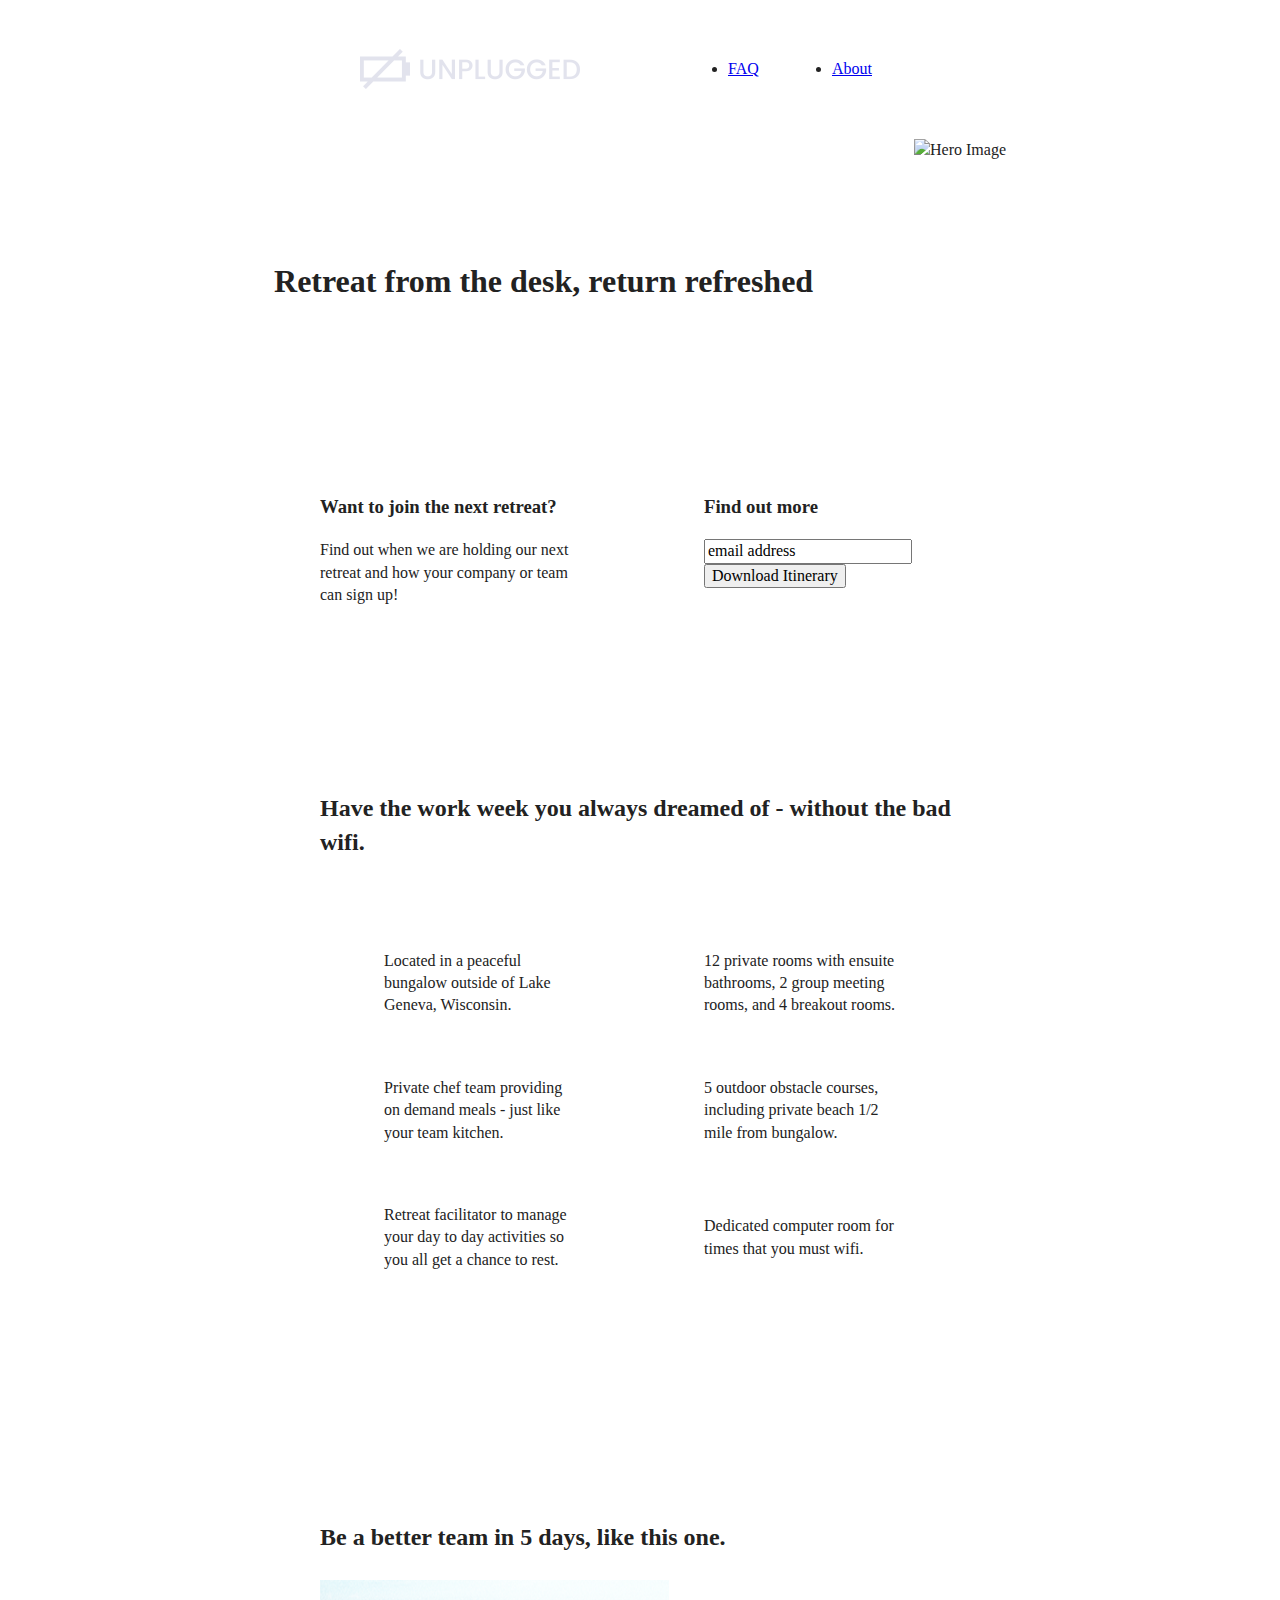
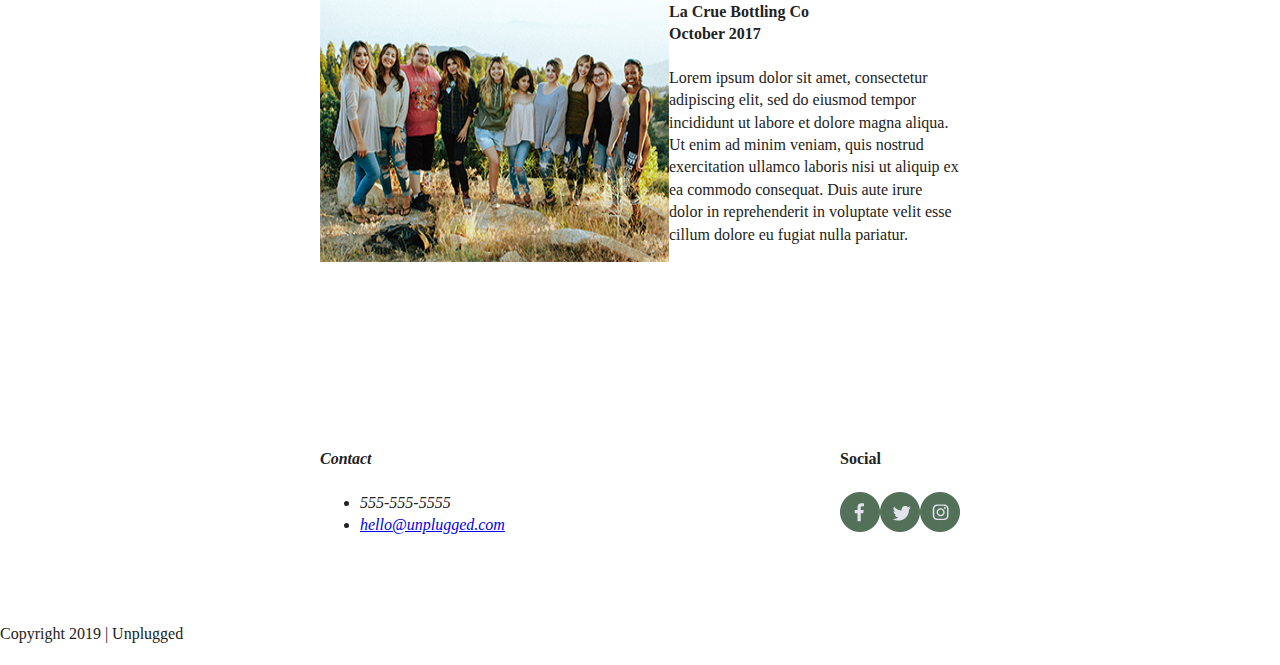
==== index.html @ 8bd4f42b "Fixed navigation, reviews and faq layout issues" ====
<!doctype html>
<html class="no-js" lang="">

<head>
  <meta charset="utf-8">
  <title>Unplugged Retreat</title>
  <meta name="description" content="">
  <meta name="viewport" content="width=device-width, initial-scale=1">

  <meta property="og:title" content="">
  <meta property="og:type" content="">
  <meta property="og:url" content="">
  <meta property="og:image" content="">

  <link rel="manifest" href="site.webmanifest">
  <link rel="apple-touch-icon" href="icon.png">
  <!-- Place favicon.ico in the root directory -->

  <link rel="stylesheet" href="css/normalize.css">
  <link rel="stylesheet" href="css/main.css">

  <meta name="theme-color" content="#fafafa">
</head>

<body>

  <!-- Add your site or application content here -->
  <script src="js/vendor/modernizr-3.11.2.min.js"></script>
  <script src="js/plugins.js"></script>
  <script src="js/main.js"></script>

  <header>
    <div class="content-wrapper">
      
      <figure>
        <a href="#"><img src="img/unplugged-logo.png" alt="Unplugged Logo"></a>
      </figure>
      
      <div class="header-divider">
      </div>

      <nav>
        <ul>
          <li><a href="faq/index.html" target="_blank">FAQ</a></li>
          <li><a href="about/index.html" target="_blank">About</a></li>
        </ul>
      </nav>

    </div>
  </header>

  <main>

    <section class="hero-area">

      <div class="content-wrapper">

        <h1>Retreat from the desk, return refreshed</h1>

      </div>

      <div class="hero-image">

        <img src="" alt="Hero Image">

      </div>

    </section>

    <aside>

      <div class="content-wrapper">

        <div class="form-description">

          <h3>Want to join the next retreat?</h3>
          <p>Find out when we are holding our next retreat and how your company or team can sign up!</p>

        </div>
        
        <div class="form">

          <h3>Find out more</h3>
          <input type="text" name="name" value="email address">
          <input type="button" value="Download Itinerary">

        </div>

      </div>

    </aside>

    <section class="features">

      <div class="content-wrapper">

        <h2>Have the work week you always dreamed of - without the bad wifi.</h2>

        <div class="features-items">
          <article>
            <p class="fontawesome-icon"></p>
            <p class="features-item-description">Located in a peaceful bungalow outside of Lake Geneva, Wisconsin.</p>
          </article>

          <article>
            <p class="fontawesome-icon"></p>
            <p class="features-item-description">12 private rooms with ensuite bathrooms, 2 group meeting rooms, and 4 breakout rooms.</p>
          </article>

          <article>
            <p class="fontawesome-icon"></p>
            <p class="features-item-description">Private chef team providing on demand meals - just like your team kitchen.</p>
          </article>

          <article>
            <p class="fontawesome-icon"></p>
            <p class="features-item-description">5 outdoor obstacle courses, including private beach 1/2 mile from bungalow.</p>
          </article>

          <article>
            <p class="fontawesome-icon"></p>
            <p class="features-item-description">Retreat facilitator to manage your day to day activities so you all get a chance to rest.</p>
          </article>

          <article>
            <p class="fontawesome-icon"></p>
            <p class="features-item-description">Dedicated computer room for times that you must wifi.</p>
          </article>
        </div>
      </div>

    </section>

    <section class="reviews">

      <div class="content-wrapper">
    
        <h2>Be a better team in 5 days, like this one.</h2>
    
        <article>
          <img src="img/group-photo.png" alt="Group Photo">
          <div>
            <h4>La Crue Bottling Co <br> October 2017</h4>
            <p>Lorem ipsum dolor sit amet, consectetur adipiscing elit, sed do eiusmod tempor incididunt ut labore et dolore magna aliqua. Ut enim ad minim veniam, quis nostrud exercitation ullamco laboris nisi ut aliquip ex ea commodo consequat. Duis aute irure dolor in reprehenderit in voluptate velit esse cillum dolore eu fugiat nulla pariatur.</p>
          </div>
        </article>

      </div>
    
    </section>


  </main>

  <footer>
    <div class="content-wrapper">

      <div class="footer-content">
        <div class="contact">

          <address>

            <h4>Contact</h4>
            
            <ul>
              <li>555-555-5555</li>
              <li><a href="mailto:hello@unplugged.com" target="_blank">hello@unplugged.com</a></li>
            </ul>

          </address>
        </div>

        <div class="social">

          <h4>Social</h4>
          
          <div class="social-icons">

            <p><a href="www.facebook.com/unplugged" target="_blank"><img src="img/facebook-logo.png" alt="Facebook Logo"></a></p>
            <p><a href="www.twitter.com/unplugged" target="_blank"><img src="img/twitter-logo.png" alt="Twitter Logo"></a></p>
            <p><a href="www.instagram.com/unplugged" target="_blank"><img src="img/instagram-logo.png" alt="Instagram Logo"></a></p>

          </div>

        </div>

      </div>
    
    </div>

    <div class="copyright">

      <p>Copyright 2019 | Unplugged</p>

    </div>

  </footer>

  <!-- Google Analytics: change UA-XXXXX-Y to be your site's ID. -->
  <script>
    window.ga = function () { ga.q.push(arguments) }; ga.q = []; ga.l = +new Date;
    ga('create', 'UA-XXXXX-Y', 'auto'); ga('set', 'anonymizeIp', true); ga('set', 'transport', 'beacon'); ga('send', 'pageview')
  </script>
  <script src="https://www.google-analytics.com/analytics.js" async></script>
</body>

</html>
---- css/main.css ----
/*! HTML5 Boilerplate v8.0.0 | MIT License | https://html5boilerplate.com/ */

/* main.css 2.1.0 | MIT License | https://github.com/h5bp/main.css#readme */
/*
 * What follows is the result of much research on cross-browser styling.
 * Credit left inline and big thanks to Nicolas Gallagher, Jonathan Neal,
 * Kroc Camen, and the H5BP dev community and team.
 */

/* ==========================================================================
   Base styles: opinionated defaults
   ========================================================================== */

html {
  color: #222;
  font-size: 1em;
  line-height: 1.4;
}

/*
 * Remove text-shadow in selection highlight:
 * https://twitter.com/miketaylr/status/12228805301
 *
 * Vendor-prefixed and regular ::selection selectors cannot be combined:
 * https://stackoverflow.com/a/16982510/7133471
 *
 * Customize the background color to match your design.
 */

::-moz-selection {
  background: #b3d4fc;
  text-shadow: none;
}

::selection {
  background: #b3d4fc;
  text-shadow: none;
}

/*
 * A better looking default horizontal rule
 */

hr {
  display: block;
  height: 1px;
  border: 0;
  border-top: 1px solid #ccc;
  margin: 1em 0;
  padding: 0;
}

/*
 * Remove the gap between audio, canvas, iframes,
 * images, videos and the bottom of their containers:
 * https://github.com/h5bp/html5-boilerplate/issues/440
 */

audio,
canvas,
iframe,
img,
svg,
video {
  vertical-align: middle;
}

/*
 * Remove default fieldset styles.
 */

fieldset {
  border: 0;
  margin: 0;
  padding: 0;
}

/*
 * Allow only vertical resizing of textareas.
 */

textarea {
  resize: vertical;
}

/* ==========================================================================
   Author's custom styles
   ========================================================================== */

   .content-wrapper {
    width: 90%;
    margin: 50px 0;
}

/* ------------------ Baseline Header - Footer Styles ------------------------*/

   header,
   footer {
     display: flex;
     justify-content: center;
     align-items: center;
     flex-flow: row wrap;
    }

    header {
      padding: 15px 0;
    }

   header .content-wrapper {
     display: flex;
     justify-content: center;
     align-items: center;
     flex-flow: row wrap;
     margin: 0;
   }

   .header-divider {
     width: 100%;
     height: 1px;
     margin: 10px 0 20px 0;
   }

   header nav {
     display: flex;
     justify-content: space-around;
     align-items: center;
     flex-flow: row wrap;
     width: 50%;
   }

   header nav ul {
     display: flex;
     justify-content: space-between;
     width: 45%;
     padding: 0;

   }

   footer {
    flex-direction: column;
  }

  footer p {
    margin: 0;
  }

   footer .content-wrapper {
     width: 55%;
     margin: 50px 0;
   }

   footer .contact {
      margin-bottom: 45px; 
   }

   footer .social-icons {
    display: flex;
    justify-content: space-around;
    align-items: center;
  }

  footer .social-icons p {
    display: flex;
    justify-content: center;
    align-items: center;
  }

  footer .copyright {
    margin: 20px 0;
  }

/* ------------------------- Mobile Styles - Homepage -------------------------*/
   
/* Hero area */

.hero-area {
  display: flex;
  justify-content: center;
  flex-flow: row wrap;
}

/* Aside */

aside {
  display: flex;
  justify-content: center;
  align-items: center;
  flex-flow: row wrap;
}


/* Features */

.features {
  display: flex;
  justify-content: center;
  flex-flow: row wrap;
}

.features h2 {
  margin-bottom: 60px;
}

.features article {
  width: 63%;
  margin: 30px 0;
}

.features .features-items {
  display: flex;
  justify-content: center;
  align-items: center;
  flex-flow: row wrap;
}

.features p {
  margin: 0;
}

/* Reviews */

.reviews {
  display: flex;
  justify-content: center;
  flex-flow: row wrap;
}

.reviews h2 {
  margin-bottom: 10px;
}

.reviews h3 {
  width: 50%;
  margin: 20px 0;
}

.reviews article {
  padding: 15px 0;
}

/* ------------------------ Mobile Styles - About Page ----------------------- */

/* Mission */
.mission {
  display: flex;
  justify-content: center;
  align-items: center;
  flex-flow: row wrap;
}

.contact-section {
  display: flex;
  justify-content: center;
  align-items: center;
  flex-flow: row wrap;
}

.contact-content p {
  margin: 0;
}


/* ------------------------ Mobile Styles - FAQ Page ----------------------- */

/* FAQ */

.faq {
  display: flex;
  justify-content: center;
  align-items: center;
  flex-flow: row wrap;
}

.faq .content-wrapper {
  margin: 50px 0 0 0;
  display: flex;
  justify-content: center;
  align-items: center;
  flex-flow: row wrap;
}

.faq h2 {
  margin-bottom: 40%;
}

.faq-content {
  margin-bottom: 50px;
}



/* ==========================================================================
   Helper classes
   ========================================================================== */

/*
 * Hide visually and from screen readers
 */

.hidden,
[hidden] {
  display: none !important;
}

/*
 * Hide only visually, but have it available for screen readers:
 * https://snook.ca/archives/html_and_css/hiding-content-for-accessibility
 *
 * 1. For long content, line feeds are not interpreted as spaces and small width
 *    causes content to wrap 1 word per line:
 *    https://medium.com/@jessebeach/beware-smushed-off-screen-accessible-text-5952a4c2cbfe
 */

.sr-only {
  border: 0;
  clip: rect(0, 0, 0, 0);
  height: 1px;
  margin: -1px;
  overflow: hidden;
  padding: 0;
  position: absolute;
  white-space: nowrap;
  width: 1px;
  /* 1 */
}

/*
 * Extends the .sr-only class to allow the element
 * to be focusable when navigated to via the keyboard:
 * https://www.drupal.org/node/897638
 */

.sr-only.focusable:active,
.sr-only.focusable:focus {
  clip: auto;
  height: auto;
  margin: 0;
  overflow: visible;
  position: static;
  white-space: inherit;
  width: auto;
}

/*
 * Hide visually and from screen readers, but maintain layout
 */

.invisible {
  visibility: hidden;
}

/*
 * Clearfix: contain floats
 *
 * For modern browsers
 * 1. The space content is one way to avoid an Opera bug when the
 *    `contenteditable` attribute is included anywhere else in the document.
 *    Otherwise it causes space to appear at the top and bottom of elements
 *    that receive the `clearfix` class.
 * 2. The use of `table` rather than `block` is only necessary if using
 *    `:before` to contain the top-margins of child elements.
 */

.clearfix::before,
.clearfix::after {
  content: " ";
  display: table;
}

.clearfix::after {
  clear: both;
}

/* ==========================================================================
   EXAMPLE Media Queries for Responsive Design.
   These examples override the primary ('mobile first') styles.
   Modify as content requires.
   ========================================================================== */

@media only screen and (min-width: 768px) {
  /* Tablet styles here */

  /* General Styles */

  .content-wrapper {
    max-width: 640px;
    margin: 100px 0;
  }

  /* Header */

  header {
    justify-content: space-around;
    padding: 33px 0;
  }

  header .content-wrapper {
    width: 100%;
    justify-content: space-between;
  }

  header .nav {
    width: 20%;
  }

  header nav ul {
    justify-content: space-between;
  }

  .header-divider {
    display: none;
  }



  /* Hero area */


  /* Aside */

  aside .content-wrapper {
    margin: 50px 0;
    display: flex;
    justify-content: space-between;
    flex-flow: row wrap;
  }

  aside .content-wrapper .form-description,
  aside .content-wrapper .form {
    width: 40%;
    margin: 0;
  }

  /* Features */

  .features article {
    display: flex;
    justify-content: center;
    align-items: center;
    flex-flow: column wrap;
    flex-basis: 50%;
  }

  .features .features-item-description {
    width: 60%;
  }

  /* Reviews */

  .reviews article {
    display: flex;
    justify-content: space-between;
  }

  .reviews article div {
    width: 49%;
  }

  .footer .content-wrapper {
    width: 65%;
    margin: 100px 0;
  }

  .footer-content {
    display: flex;
    justify-content: space-between;
    align-items: flex-start;
  }

  footer .contact {
    margin-bottom: 0;
  }

  footer .copyright {
    width: 100%;
  }


    /* About */

  .mission-content {
    display: flex;
    justify-content: space-between;
    align-items: center;
    padding-top: 20px;
  }

  .mission-content p {
    width: 90%;
  }

  .contact-section .content-wrapper h2 {
    width: 80%;
  }


  .contact-section address {
    display: flex;
    justify-content: space-between;
    align-items: flex-start;
  }



    /* FAQ */

  .faq .content-wrapper {
    justify-content: space-between;
  }

  .faq-item {
    flex-basis: 45%;
  }

  .faq h2 {
    width: 100%
  }


}

@media only screen and (min-width: 1200px) {
  /* Desktop styles here */


}

/* ==========================================================================
   Print styles.
   Inlined to avoid the additional HTTP request:
   https://www.phpied.com/delay-loading-your-print-css/
   ========================================================================== */

@media print {
  *,
  *::before,
  *::after {
    background: #fff !important;
    color: #000 !important;
    /* Black prints faster */
    box-shadow: none !important;
    text-shadow: none !important;
  }

  a,
  a:visited {
    text-decoration: underline;
  }

  a[href]::after {
    content: " (" attr(href) ")";
  }

  abbr[title]::after {
    content: " (" attr(title) ")";
  }

  /*
   * Don't show links that are fragment identifiers,
   * or use the `javascript:` pseudo protocol
   */
  a[href^="#"]::after,
  a[href^="javascript:"]::after {
    content: "";
  }

  pre {
    white-space: pre-wrap !important;
  }

  pre,
  blockquote {
    border: 1px solid #999;
    page-break-inside: avoid;
  }

  /*
   * Printing Tables:
   * https://web.archive.org/web/20180815150934/http://css-discuss.incutio.com/wiki/Printing_Tables
   */
  thead {
    display: table-header-group;
  }

  tr,
  img {
    page-break-inside: avoid;
  }

  p,
  h2,
  h3 {
    orphans: 3;
    widows: 3;
  }

  h2,
  h3 {
    page-break-after: avoid;
  }
}
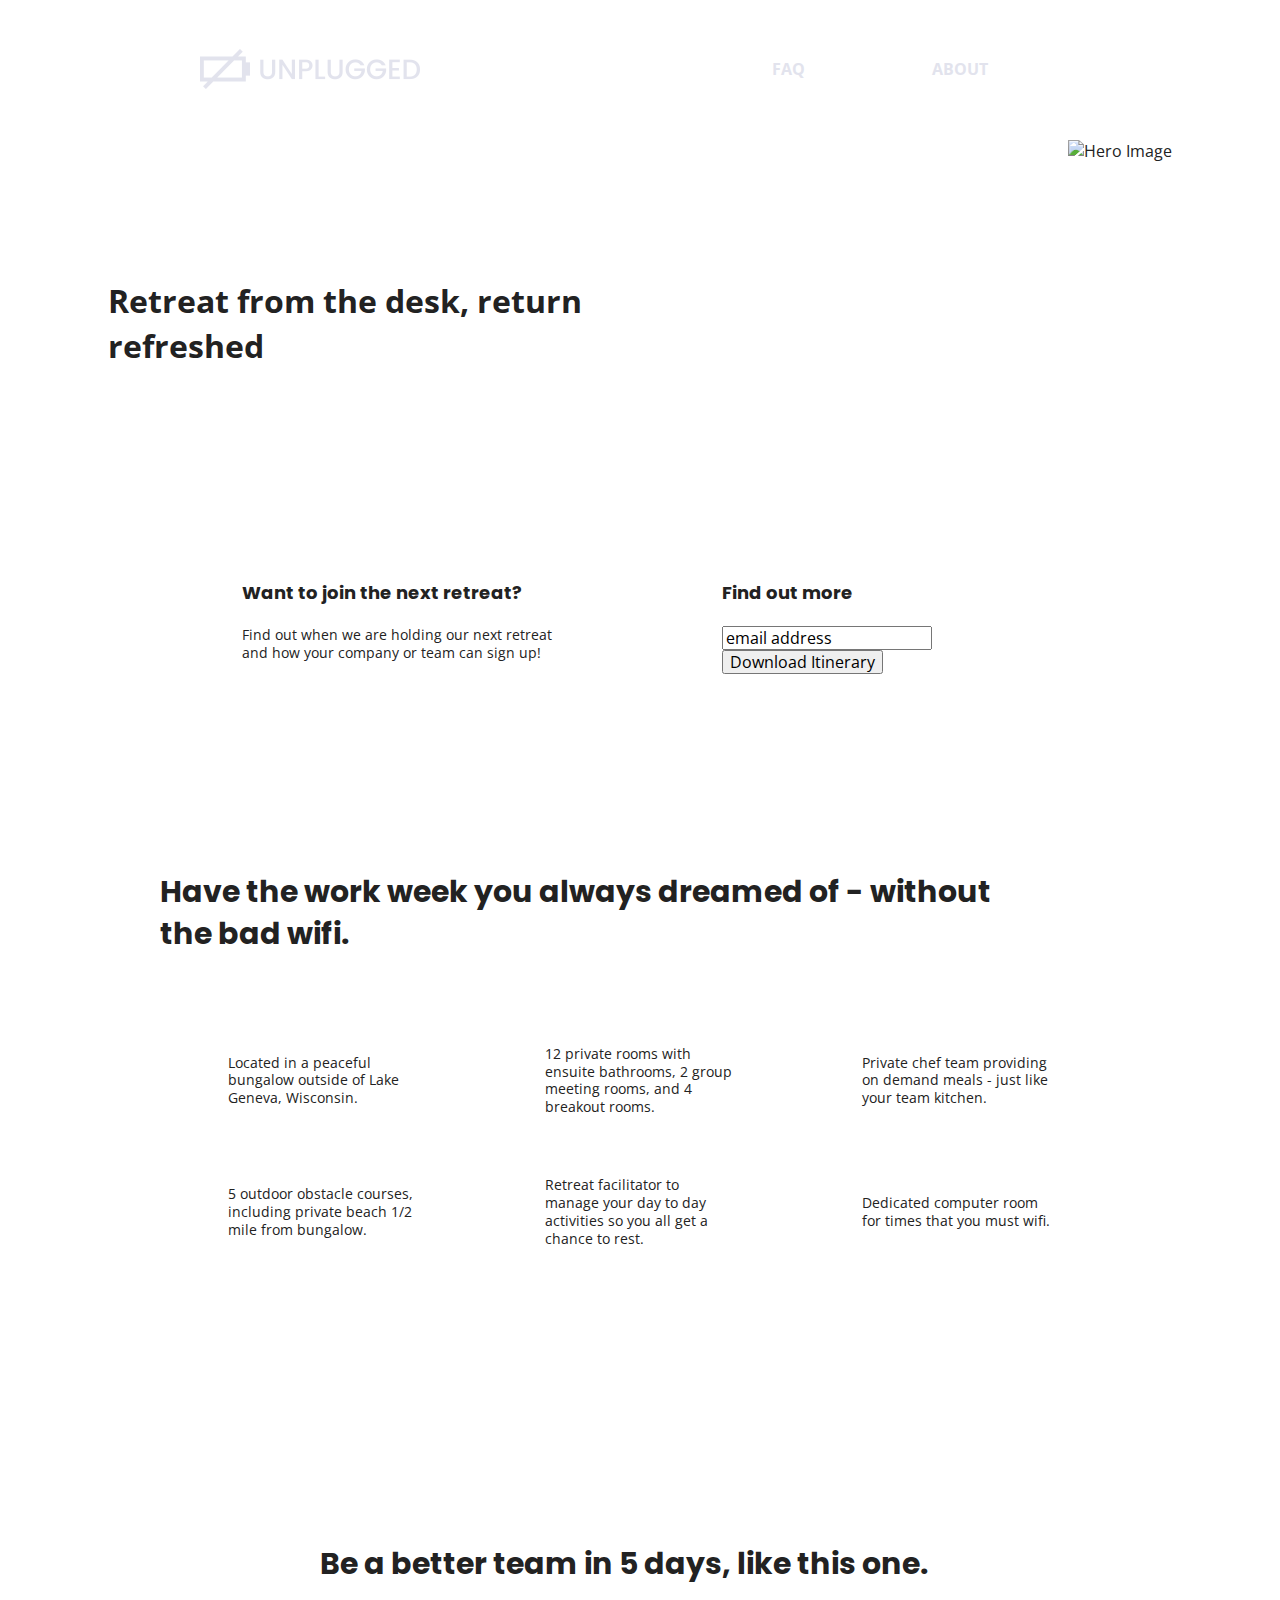
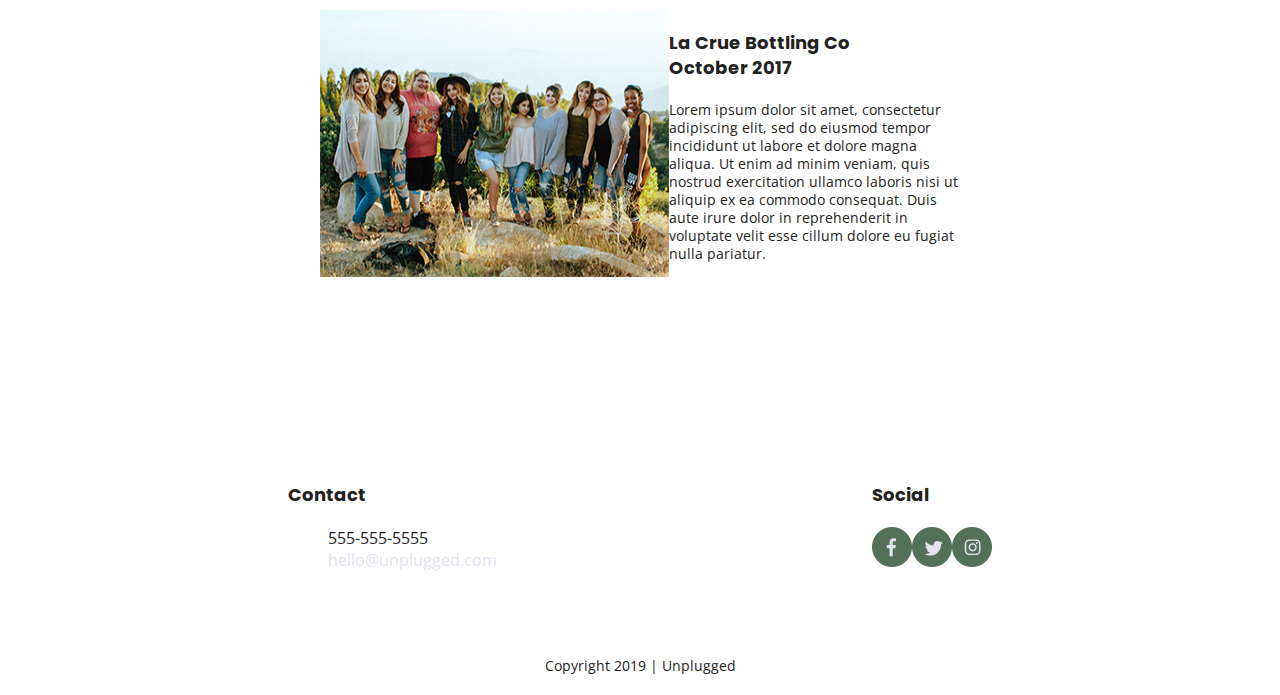
==== commit b805244c: "Added general styles" ====
--- a/index.html
+++ b/index.html
@@ -20,6 +20,10 @@
   <link rel="stylesheet" href="css/main.css">
 
   <meta name="theme-color" content="#fafafa">
+
+  <!-- Google Fonts -->
+  <link href="https://fonts.googleapis.com/css?family=Open+Sans:400,700|Poppins:500,700" rel="stylesheet">
+  
 </head>
 
 <body>
--- a/css/main.css
+++ b/css/main.css
@@ -87,6 +87,67 @@
    Author's custom styles
    ========================================================================== */
 
+/* General Styles */
+
+html {
+  font-size: 16px;
+}
+
+body {
+  font-family: "Open Sans", sans-serif;
+  font-size: 1em;
+  text-align: left;
+}
+
+nav {
+  text-transform: uppercase;
+  font-weight: bolder;
+}
+
+ul,
+ol {
+  list-style-type: none;
+}
+
+a {
+  color: #e2e3ed;
+  text-decoration: none;
+}
+
+h2 {
+  font-family: "Poppins", sans-serif;
+  font-size: 1.875em;
+}
+
+h3,
+h4 {
+  font-family: "Poppins", sans-serif;
+  font-size: 1.125em;
+  margin: 20px 0;
+}
+
+p {
+  font-size: .875em;
+  line-height: 1.285em;
+}
+
+img {
+
+}
+
+figure {
+
+}
+
+address {
+  font-style: normal;
+}
+
+
+
+
+
+
    .content-wrapper {
     width: 90%;
     margin: 50px 0;
@@ -167,6 +228,7 @@
 
   footer .copyright {
     margin: 20px 0;
+    text-align: center;
   }
 
 /* ------------------------- Mobile Styles - Homepage -------------------------*/
@@ -280,10 +342,10 @@
 }
 
 .faq h2 {
-  margin-bottom: 40%;
-}
-
-.faq-content {
+  margin-bottom: 40px;
+}
+
+.faq-item {
   margin-bottom: 50px;
 }
 
@@ -456,6 +518,8 @@
     width: 49%;
   }
 
+  /* Footer */
+
   .footer .content-wrapper {
     width: 65%;
     margin: 100px 0;
@@ -474,7 +538,6 @@
   footer .copyright {
     width: 100%;
   }
-
 
     /* About */
 
@@ -493,34 +556,100 @@
     width: 80%;
   }
 
-
   .contact-section address {
     display: flex;
     justify-content: space-between;
     align-items: flex-start;
   }
 
-
-
     /* FAQ */
 
   .faq .content-wrapper {
     justify-content: space-between;
   }
 
+  .faq h2 {
+    width: 100%;
+  }
+
   .faq-item {
     flex-basis: 45%;
   }
 
-  .faq h2 {
-    width: 100%
-  }
-
 
 }
 
 @media only screen and (min-width: 1200px) {
   /* Desktop styles here */
+
+  /* General Styles */
+
+  .content-wrapper {
+    max-width: 960px;
+    margin: 120px 0;
+  }
+
+  /* Header */
+
+  .hero-area h1 {
+    width: 60%;
+  }
+
+  /* Hero Area */
+
+  /* Aside */
+
+  aside .content-wrapper {
+    justify-content: space-around;
+  }
+
+  aside .content-wrapper .form-description,
+  aside .content-wrapper .form {
+    width: 33%;
+  }
+
+  /* Features */
+
+  .features h2 {
+    width: 90%;
+  }
+
+  .features article {
+    flex-basis: 33%;
+  }
+
+  /* Reviews */
+
+  .reviews div {
+    width: 50%;
+  }
+
+  /* Footer */
+
+  .footer .content-wrapper {
+    width: 90%;
+  }
+
+
+
+/* -------------------------- FAQ Page ---------------------------------*/
+
+.faq h2 {
+  width: 100%;
+}
+
+
+
+/* -------------------------- About Page ---------------------------------*/
+
+.mission h2,
+.contact-section .content-wrapper h2 {
+  width: 100%;
+} 
+
+
+
+
 
 
 }
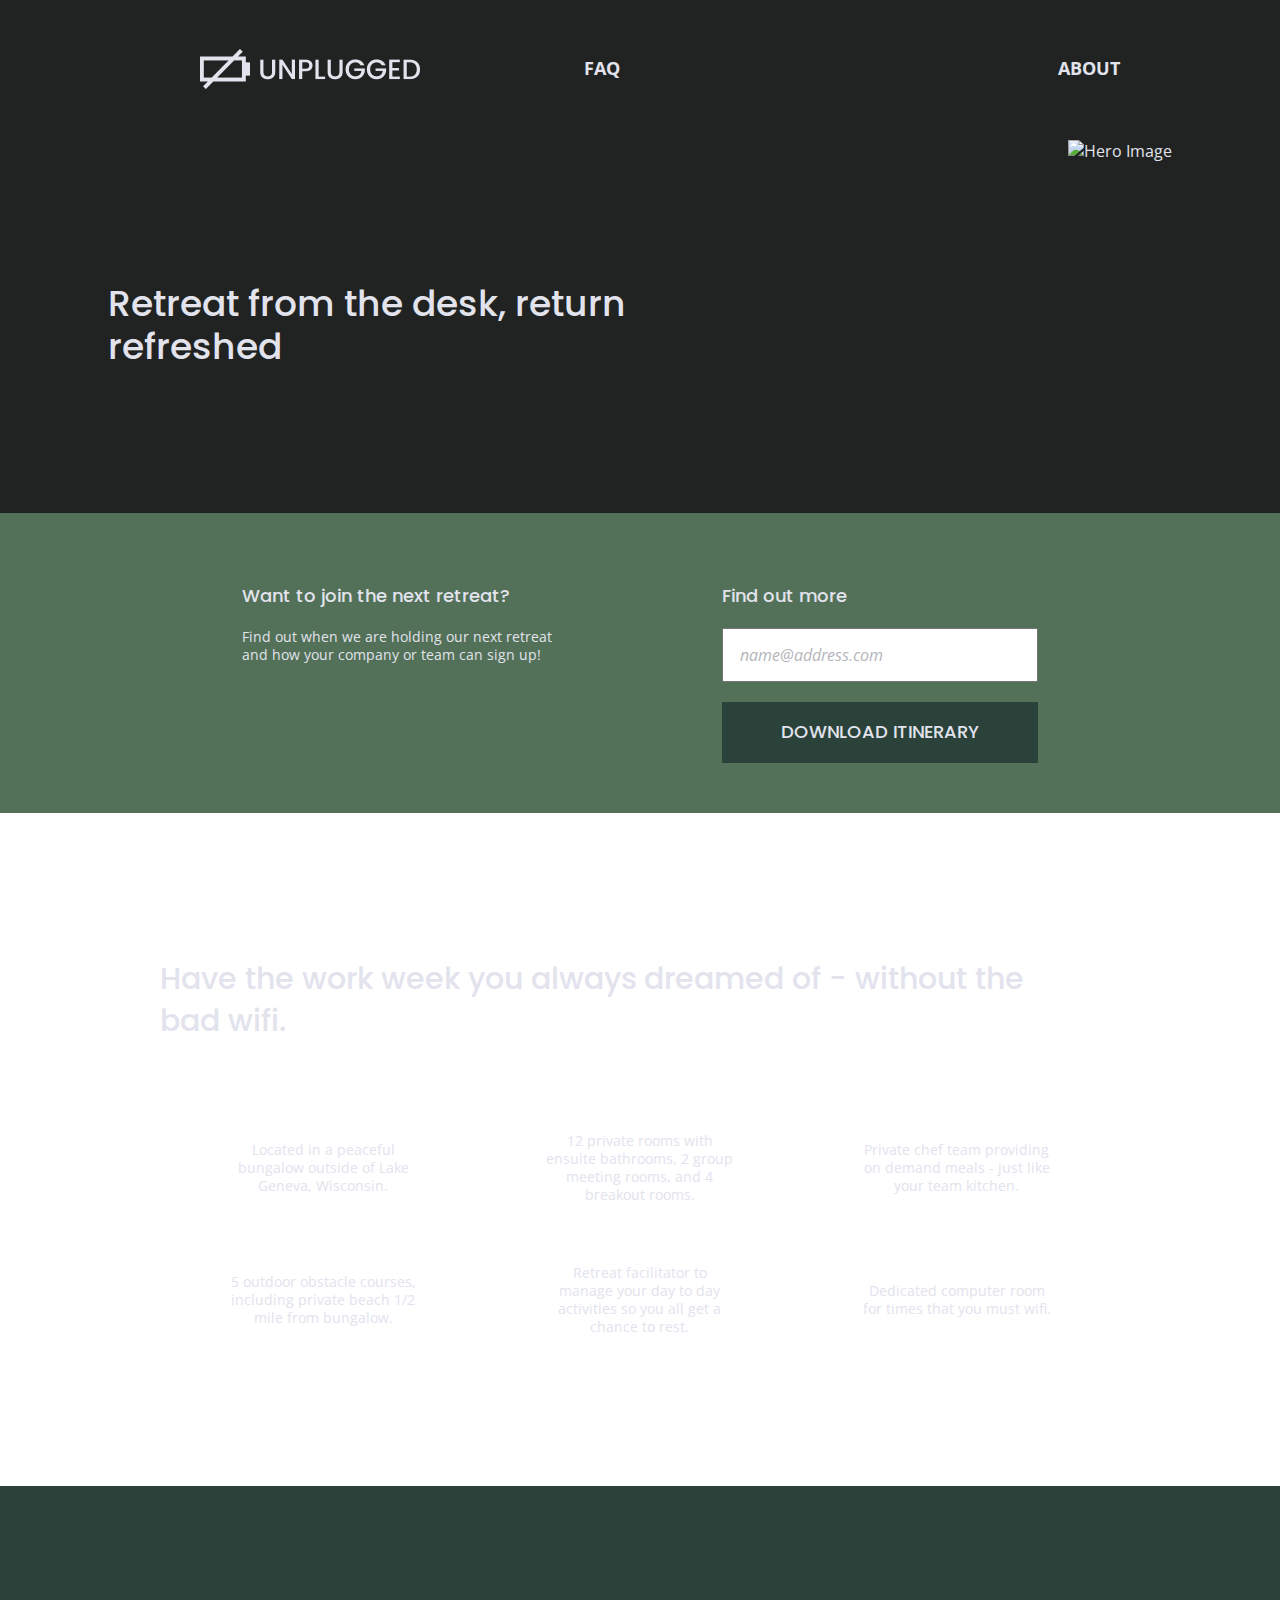
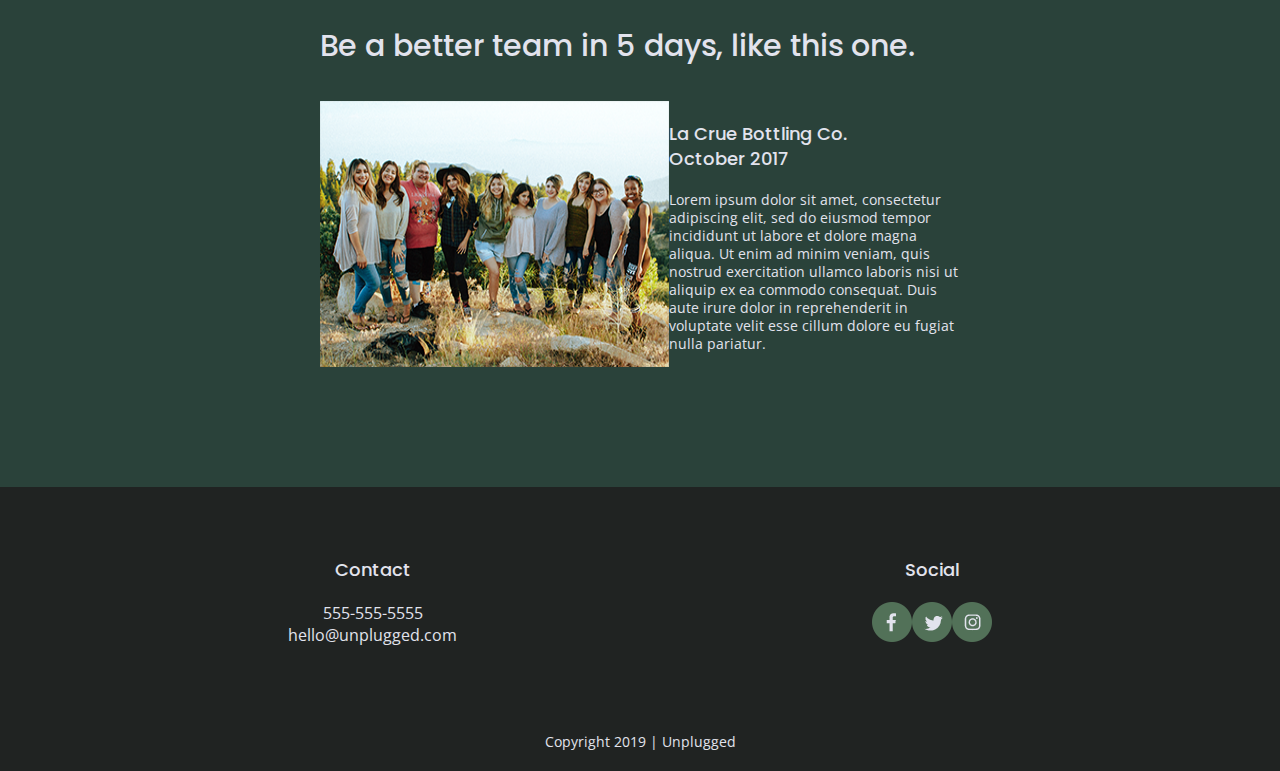
==== commit 2a5445ea: "Added style for homepage form and remaining styles for all pages" ====
--- a/index.html
+++ b/index.html
@@ -85,7 +85,7 @@
         <div class="form">
 
           <h3>Find out more</h3>
-          <input type="text" name="name" value="email address">
+          <input type="text" name="name" value="name@address.com">
           <input type="button" value="Download Itinerary">
 
         </div>
@@ -144,7 +144,7 @@
         <article>
           <img src="img/group-photo.png" alt="Group Photo">
           <div>
-            <h4>La Crue Bottling Co <br> October 2017</h4>
+            <h4>La Crue Bottling Co.<br> October 2017</h4>
             <p>Lorem ipsum dolor sit amet, consectetur adipiscing elit, sed do eiusmod tempor incididunt ut labore et dolore magna aliqua. Ut enim ad minim veniam, quis nostrud exercitation ullamco laboris nisi ut aliquip ex ea commodo consequat. Duis aute irure dolor in reprehenderit in voluptate velit esse cillum dolore eu fugiat nulla pariatur.</p>
           </div>
         </article>
--- a/css/main.css
+++ b/css/main.css
@@ -96,12 +96,8 @@
 body {
   font-family: "Open Sans", sans-serif;
   font-size: 1em;
+  color: #e2e3ed;
   text-align: left;
-}
-
-nav {
-  text-transform: uppercase;
-  font-weight: bolder;
 }
 
 ul,
@@ -116,36 +112,26 @@
 
 h2 {
   font-family: "Poppins", sans-serif;
+  font-weight: 500;
   font-size: 1.875em;
 }
 
 h3,
 h4 {
   font-family: "Poppins", sans-serif;
+  font-weight: 500;
   font-size: 1.125em;
   margin: 20px 0;
 }
 
 p {
   font-size: .875em;
-  line-height: 1.285em;
-}
-
-img {
-
-}
-
-figure {
-
+  line-height: 1.285;
 }
 
 address {
   font-style: normal;
 }
-
-
-
-
 
 
    .content-wrapper {
@@ -157,6 +143,7 @@
 
    header,
    footer {
+     background-color: #202322;
      display: flex;
      justify-content: center;
      align-items: center;
@@ -176,29 +163,35 @@
    }
 
    .header-divider {
+     background: #3a3a3a; 
      width: 100%;
      height: 1px;
      margin: 10px 0 20px 0;
    }
 
    header nav {
+     text-transform: uppercase;
+     font-weight: 700;
      display: flex;
      justify-content: space-around;
      align-items: center;
      flex-flow: row wrap;
-     width: 50%;
+     width: 60%;
    }
 
    header nav ul {
      display: flex;
-     justify-content: space-between;
-     width: 45%;
-     padding: 0;
-
+     justify-content: space-around;
+     width: 100%;
+   }
+
+   header nav ul li {
+     font-size: 1.125em;
    }
 
    footer {
     flex-direction: column;
+    text-align: center;
   }
 
   footer p {
@@ -214,6 +207,10 @@
       margin-bottom: 45px; 
    }
 
+   address ul {
+    padding-left: 0;
+  }
+
    footer .social-icons {
     display: flex;
     justify-content: space-around;
@@ -236,18 +233,53 @@
 /* Hero area */
 
 .hero-area {
-  display: flex;
-  justify-content: center;
-  flex-flow: row wrap;
+  background-color: #202322;
+  display: flex;
+  justify-content: center;
+  flex-flow: row wrap;
+}
+
+.hero-area h1 {
+  font-size: 2.25em;
+  font-family: "Poppins", Helvetica, Arial, sans-serif;
+  font-weight: 500;
+  line-height: 1.2;
 }
 
 /* Aside */
 
 aside {
+  background-color: #527158;
   display: flex;
   justify-content: center;
   align-items: center;
   flex-flow: row wrap;
+}
+
+aside .form{
+  margin-top: 30px;
+}
+
+input[type=text] {
+  box-sizing: border-box;
+  width: 100%;
+  color: #b4b5bb;
+  font-style: italic;
+  padding: 1em;
+}
+
+input[type=button] {
+  width: 100%;
+  padding: 20px 0;
+  margin-top: 20px;
+  background-color: #2a423a;
+  font-family: 'Poppins', Helvetica, Arial, sans-serif;
+  font-weight: 500;
+  font-size: 1.125em;
+  color: #e2e3ed;
+  border: none;
+  text-align: center;
+  text-transform: uppercase;
 }
 
 
@@ -276,19 +308,22 @@
 }
 
 .features p {
+  text-align: center;
   margin: 0;
 }
 
 /* Reviews */
 
 .reviews {
+  background-color: #2a423a;
   display: flex;
   justify-content: center;
   flex-flow: row wrap;
 }
 
 .reviews h2 {
-  margin-bottom: 10px;
+  margin-bottom: 40px;
+  line-height: 1;
 }
 
 .reviews h3 {
@@ -296,14 +331,46 @@
   margin: 20px 0;
 }
 
-.reviews article {
-  padding: 15px 0;
-}
+/* ------------------------ Mobile Styles - FAQ Page ----------------------- */
+
+/* FAQ */
+
+.faq {
+  background-color: #527158;
+  display: flex;
+  justify-content: center;
+  align-items: center;
+  flex-flow: row wrap;
+}
+
+.faq .content-wrapper {
+  margin: 50px 0 0 0;
+  display: flex;
+  justify-content: center;
+  align-items: center;
+  flex-flow: row wrap;
+}
+
+.faq h2 {
+  margin-bottom: 40px;
+  line-height: 1;
+}
+
+.faq-item {
+  margin-bottom: 50px;
+}
+
+.faq-item h4 {
+  line-height: 1.333;
+}
+
+
 
 /* ------------------------ Mobile Styles - About Page ----------------------- */
 
 /* Mission */
 .mission {
+  background-color: #527158;
   display: flex;
   justify-content: center;
   align-items: center;
@@ -311,6 +378,7 @@
 }
 
 .contact-section {
+  background-color: #2a423a;
   display: flex;
   justify-content: center;
   align-items: center;
@@ -320,35 +388,6 @@
 .contact-content p {
   margin: 0;
 }
-
-
-/* ------------------------ Mobile Styles - FAQ Page ----------------------- */
-
-/* FAQ */
-
-.faq {
-  display: flex;
-  justify-content: center;
-  align-items: center;
-  flex-flow: row wrap;
-}
-
-.faq .content-wrapper {
-  margin: 50px 0 0 0;
-  display: flex;
-  justify-content: center;
-  align-items: center;
-  flex-flow: row wrap;
-}
-
-.faq h2 {
-  margin-bottom: 40px;
-}
-
-.faq-item {
-  margin-bottom: 50px;
-}
-
 
 
 /* ==========================================================================
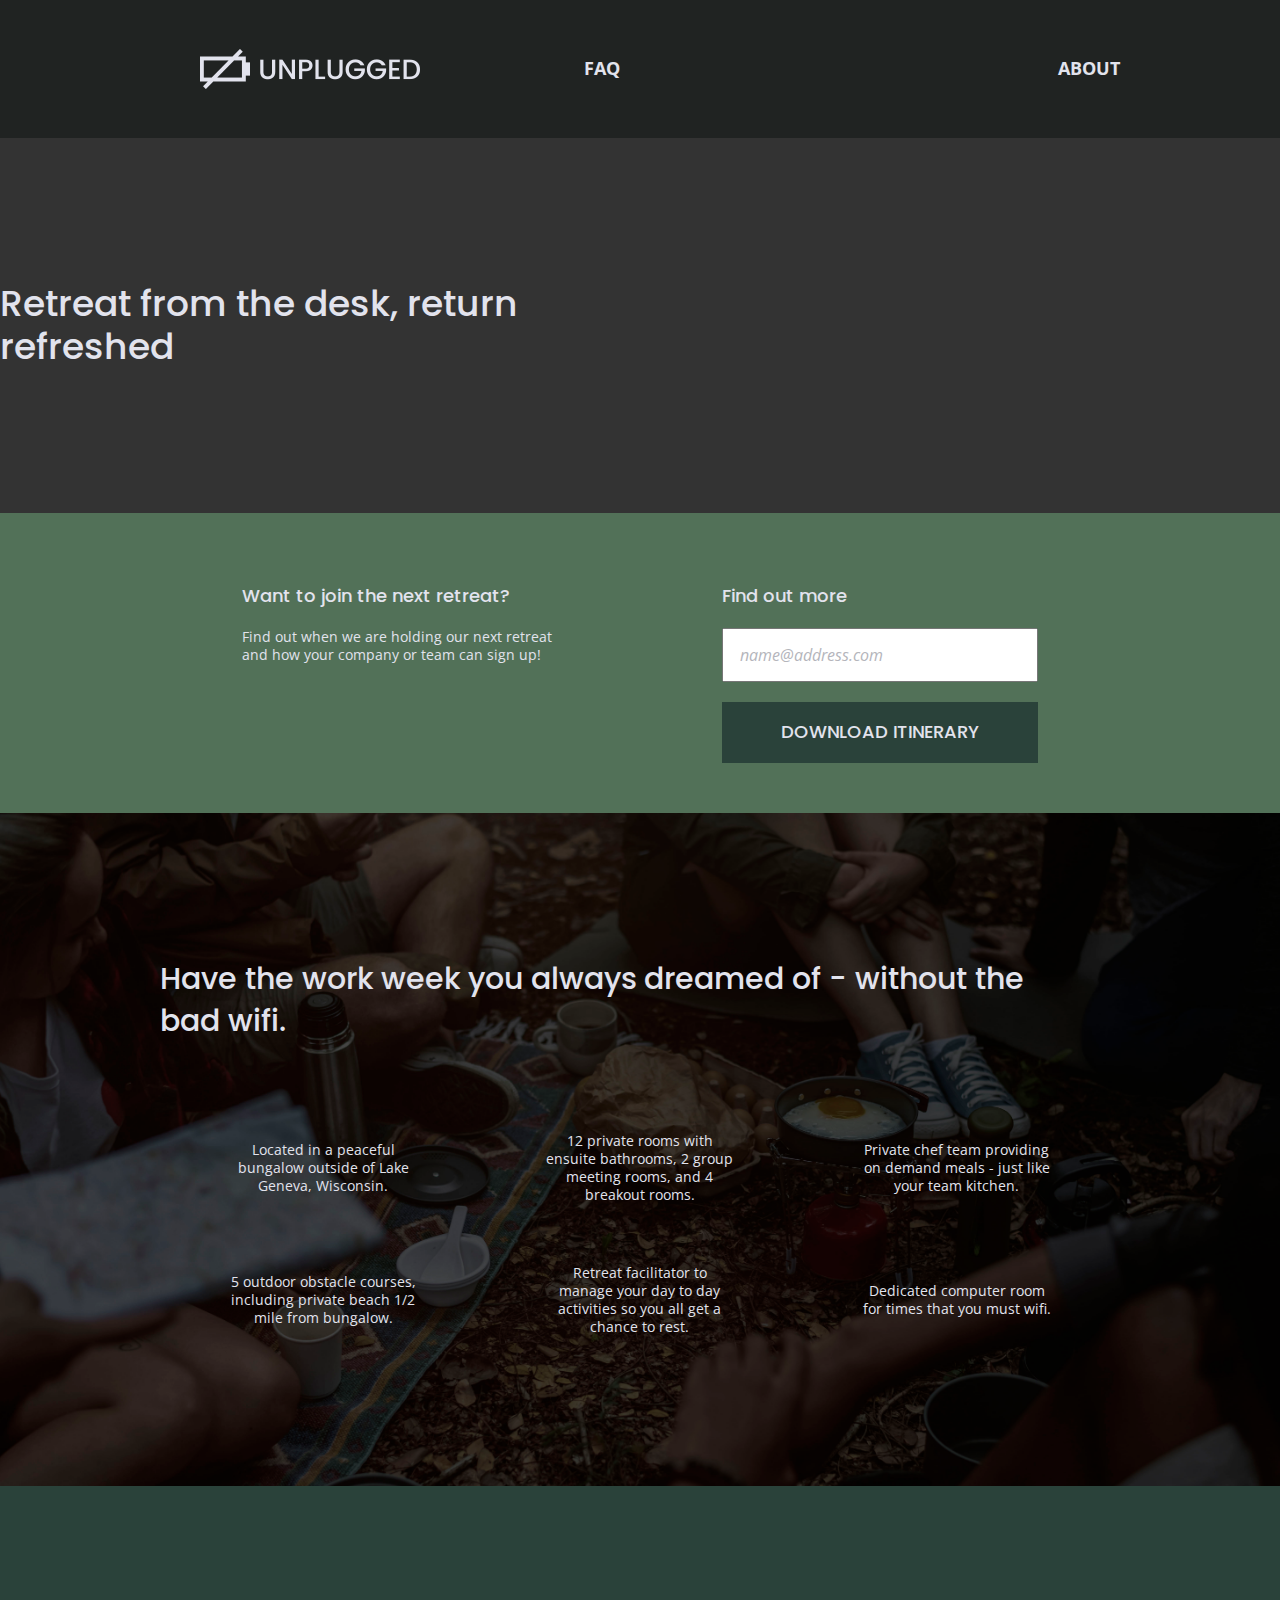
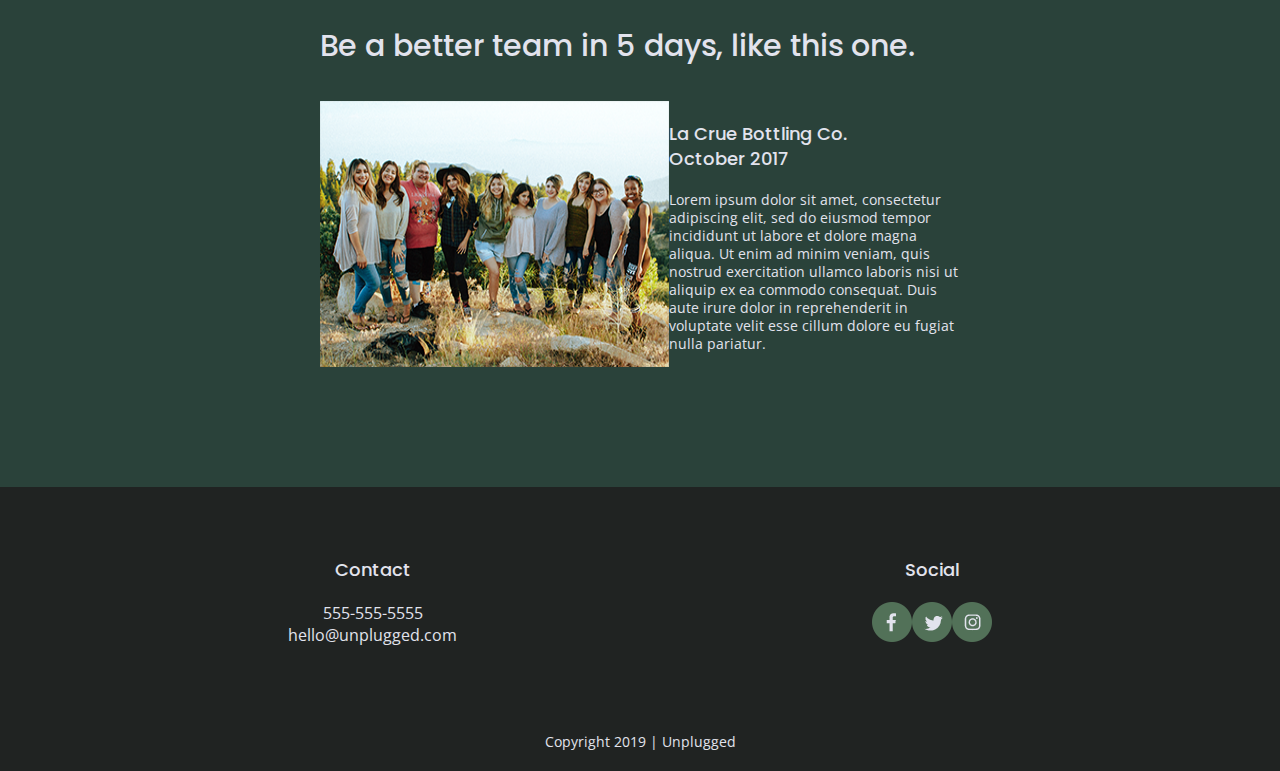
==== commit dc2e5364: "Added hero and features background images" ====
--- a/index.html
+++ b/index.html
@@ -63,12 +63,6 @@
 
       </div>
 
-      <div class="hero-image">
-
-        <img src="" alt="Hero Image">
-
-      </div>
-
     </section>
 
     <aside>
--- a/css/main.css
+++ b/css/main.css
@@ -233,9 +233,10 @@
 /* Hero area */
 
 .hero-area {
-  background-color: #202322;
-  display: flex;
-  justify-content: center;
+  background: url("../img/hero-img.jpg") center no-repeat #333;
+  background-size: cover;
+  display: flex;
+  justify-content: flex-start;
   flex-flow: row wrap;
 }
 
@@ -244,7 +245,9 @@
   font-family: "Poppins", Helvetica, Arial, sans-serif;
   font-weight: 500;
   line-height: 1.2;
-}
+  
+}
+
 
 /* Aside */
 
@@ -286,6 +289,8 @@
 /* Features */
 
 .features {
+  background: url("../img/features-img.jpg") center no-repeat #333;
+  background-size: cover;
   display: flex;
   justify-content: center;
   flex-flow: row wrap;
@@ -376,6 +381,7 @@
   align-items: center;
   flex-flow: row wrap;
 }
+
 
 .contact-section {
   background-color: #2a423a;
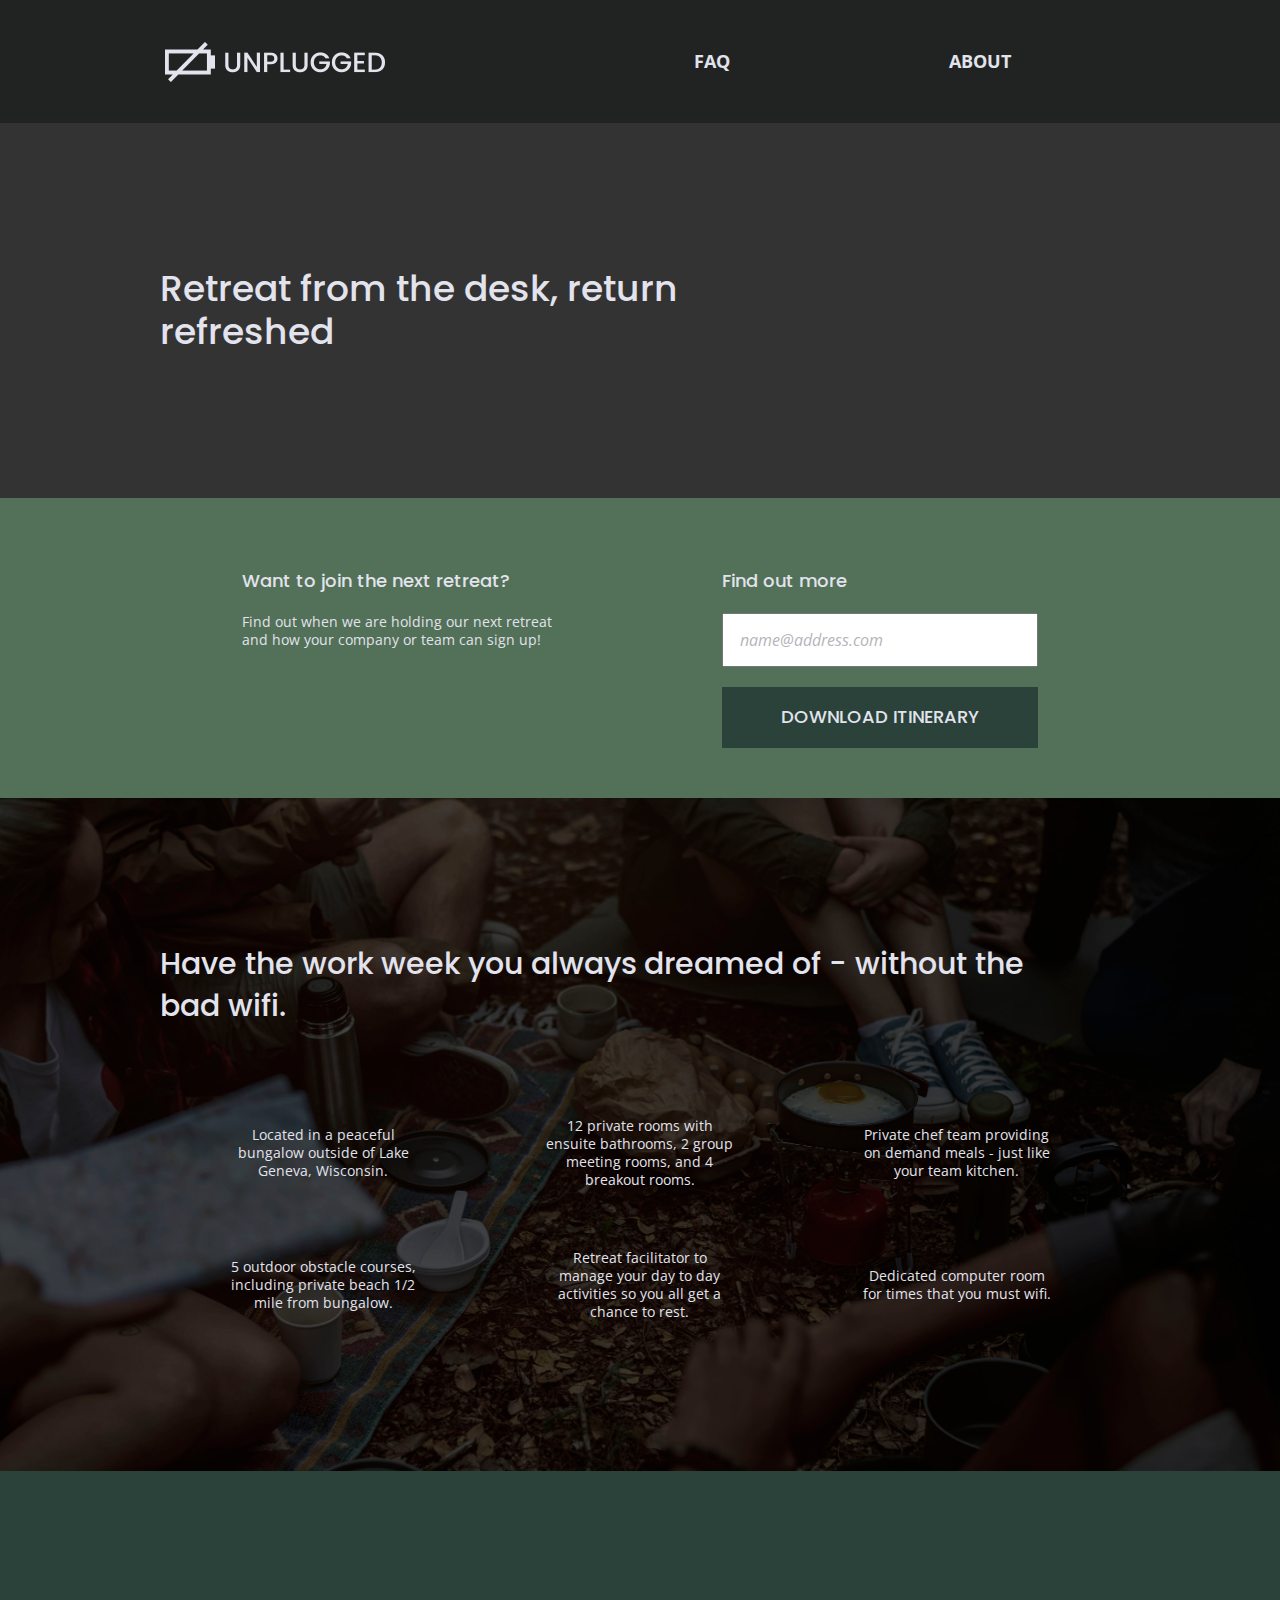
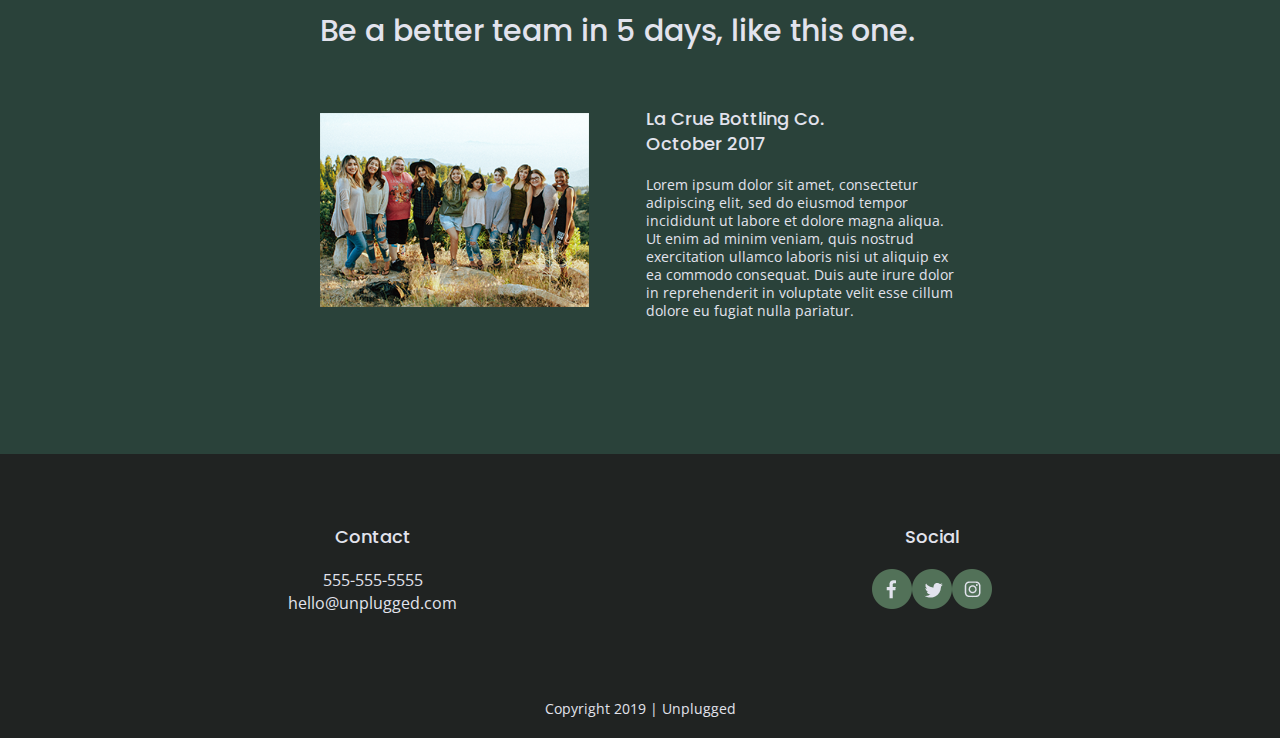
==== commit ed5e3ef4: "Added additional images and adjusted settings to make them responsive" ====
--- a/index.html
+++ b/index.html
@@ -136,7 +136,11 @@
         <h2>Be a better team in 5 days, like this one.</h2>
     
         <article>
-          <img src="img/group-photo.png" alt="Group Photo">
+          
+          <figure> 
+            <img src="img/group-photo.png" alt="Group Photo">
+          </figure>
+
           <div>
             <h4>La Crue Bottling Co.<br> October 2017</h4>
             <p>Lorem ipsum dolor sit amet, consectetur adipiscing elit, sed do eiusmod tempor incididunt ut labore et dolore magna aliqua. Ut enim ad minim veniam, quis nostrud exercitation ullamco laboris nisi ut aliquip ex ea commodo consequat. Duis aute irure dolor in reprehenderit in voluptate velit esse cillum dolore eu fugiat nulla pariatur.</p>
--- a/css/main.css
+++ b/css/main.css
@@ -189,6 +189,14 @@
      font-size: 1.125em;
    }
 
+   img {
+     width: 100%;
+   }
+
+   figure {
+     margin: 0;
+   }
+
    footer {
     flex-direction: column;
     text-align: center;
@@ -232,11 +240,19 @@
    
 /* Hero area */
 
+header figure {
+  width: 60%;
+  display: flex;
+  justify-content: center;
+  align-items: center;
+  flex-flow: row wrap;
+}
+
 .hero-area {
   background: url("../img/hero-img.jpg") center no-repeat #333;
   background-size: cover;
   display: flex;
-  justify-content: flex-start;
+  justify-content: center;
   flex-flow: row wrap;
 }
 
@@ -245,7 +261,6 @@
   font-family: "Poppins", Helvetica, Arial, sans-serif;
   font-weight: 500;
   line-height: 1.2;
-  
 }
 
 
@@ -336,6 +351,14 @@
   margin: 20px 0;
 }
 
+.reviews figure {
+  width: 90%;
+  display: flex;
+  justify-content: center;
+  align-items: center;
+  flex-flow: row wrap;
+}
+
 /* ------------------------ Mobile Styles - FAQ Page ----------------------- */
 
 /* FAQ */
@@ -382,6 +405,9 @@
   flex-flow: row wrap;
 }
 
+.map figure {
+  width: 100$;
+}
 
 .contact-section {
   background-color: #2a423a;
@@ -506,12 +532,16 @@
     justify-content: space-between;
   }
 
+  header figure {
+    width: 30%;
+  }
+
   header .nav {
     width: 20%;
   }
 
   header nav ul {
-    justify-content: space-between;
+    justify-content: space-around;
   }
 
   .header-divider {
@@ -559,6 +589,10 @@
     justify-content: space-between;
   }
 
+  .reviews figure {
+    width: 45%;
+  }
+
   .reviews article div {
     width: 49%;
   }
@@ -640,7 +674,13 @@
     width: 60%;
   }
 
+  header figure {
+    width: 24%;
+  }
+
   /* Hero Area */
+
+
 
   /* Aside */
 
@@ -667,6 +707,10 @@
 
   .reviews div {
     width: 50%;
+  }
+
+  .reviews figure {
+    width: 42%;
   }
 
   /* Footer */
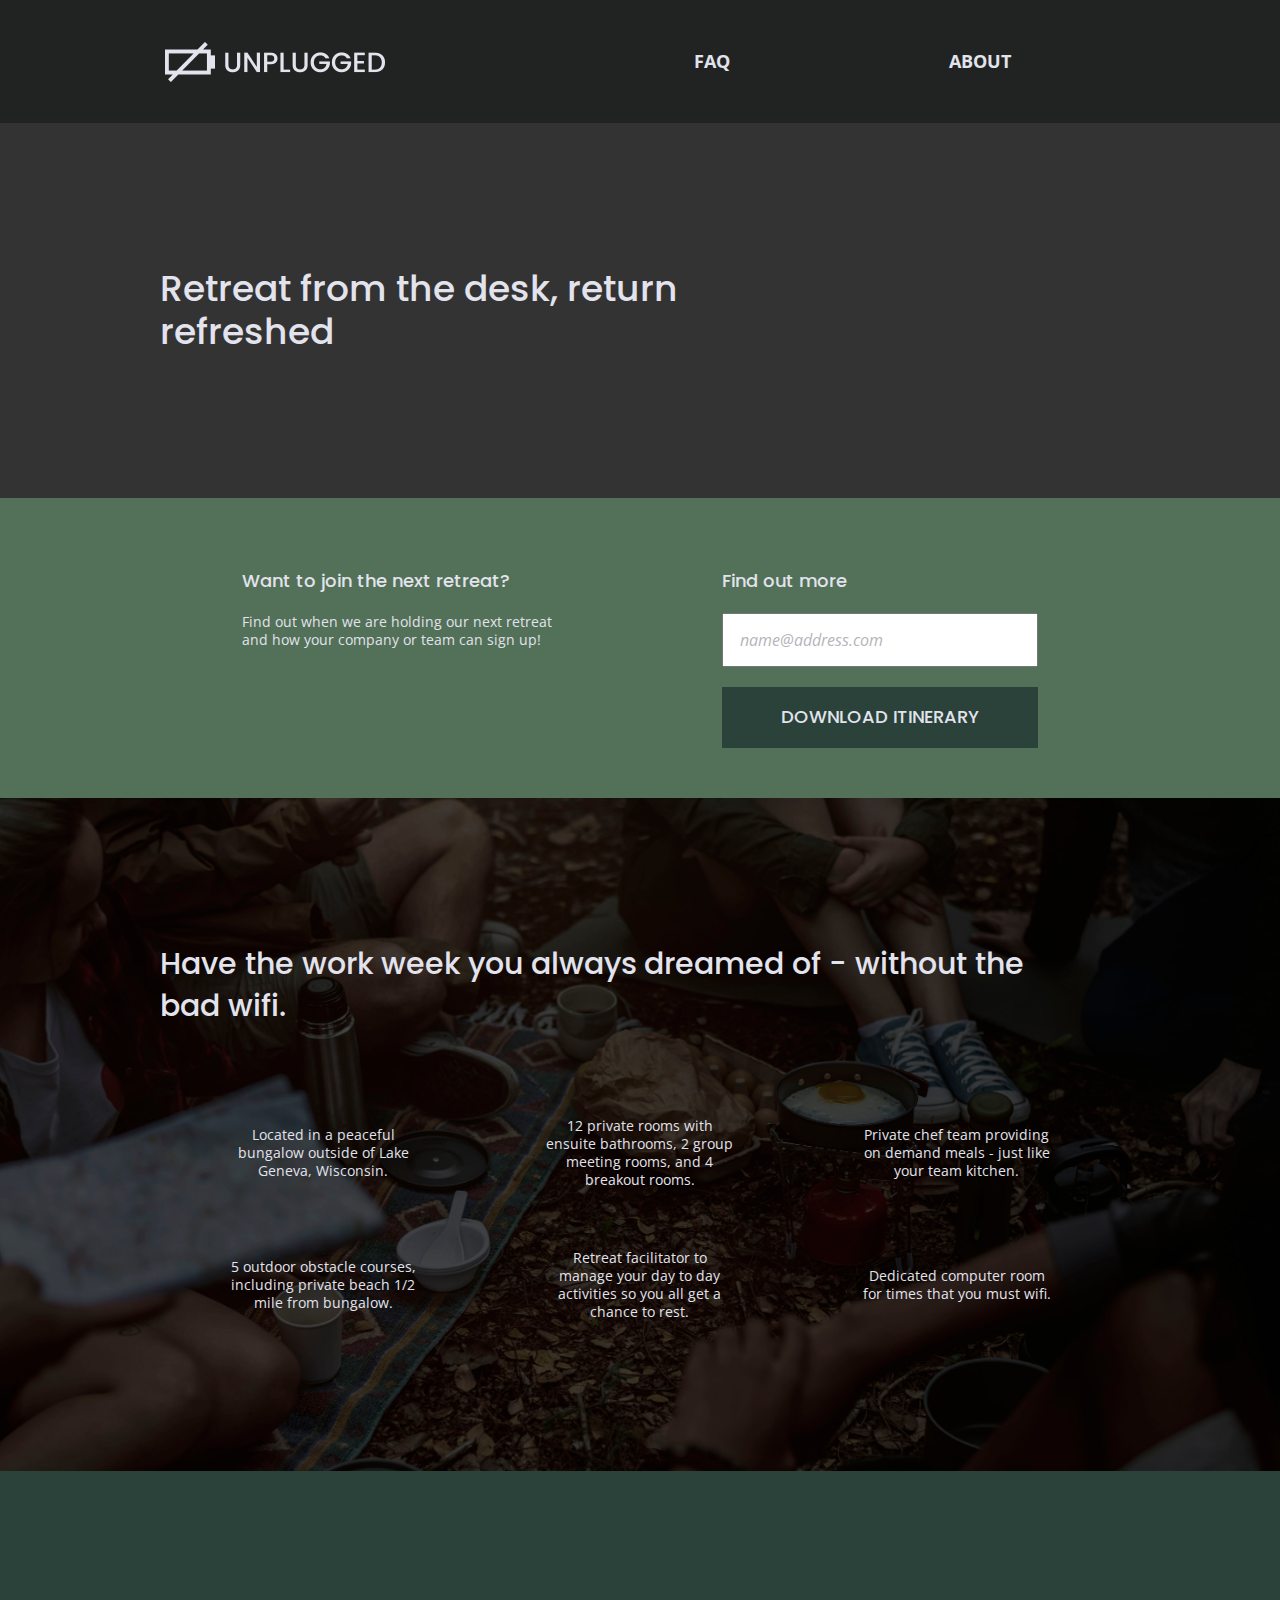
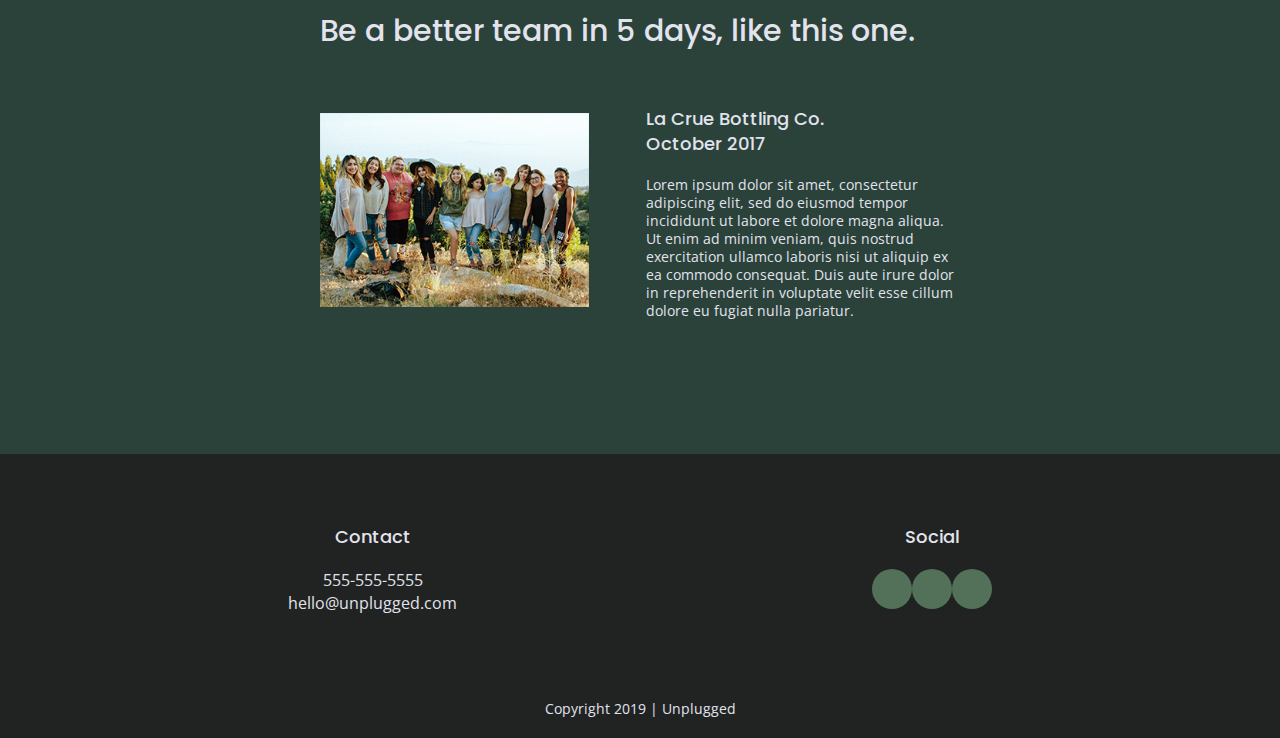
==== commit 7cffab85: "Included social media buttons on footer" ====
--- a/index.html
+++ b/index.html
@@ -19,11 +19,14 @@
   <link rel="stylesheet" href="css/normalize.css">
   <link rel="stylesheet" href="css/main.css">
 
+  <!-- FontAwesome CDN version 5.5 -->
+  <link rel="stylesheet" href="https://use.fontawesome.com/releases/v5.5.0/css/all.css" integrity="sha384-B4dIYHKNBt8Bc12p+WXckhzcICo0wtJAoU8YZTY5qE0Id1GSseTk6S+L3BlXeVIU" crossorigin="anonymous">
+
   <meta name="theme-color" content="#fafafa">
 
   <!-- Google Fonts -->
   <link href="https://fonts.googleapis.com/css?family=Open+Sans:400,700|Poppins:500,700" rel="stylesheet">
-  
+
 </head>
 
 <body>
@@ -96,32 +99,50 @@
 
         <div class="features-items">
           <article>
-            <p class="fontawesome-icon"></p>
+            <p class="fontawesome-icon">
+              <i class="fas fa-campground"></i>
+            </p>
+
             <p class="features-item-description">Located in a peaceful bungalow outside of Lake Geneva, Wisconsin.</p>
           </article>
 
           <article>
-            <p class="fontawesome-icon"></p>
+            <p class="fontawesome-icon">
+              <i class="fas fa-bed"></i>
+            </p>
+            
             <p class="features-item-description">12 private rooms with ensuite bathrooms, 2 group meeting rooms, and 4 breakout rooms.</p>
           </article>
 
           <article>
-            <p class="fontawesome-icon"></p>
+            <p class="fontawesome-icon">
+              <i class="fas fa-utensils"></i>
+            </p>
+
             <p class="features-item-description">Private chef team providing on demand meals - just like your team kitchen.</p>
           </article>
 
           <article>
-            <p class="fontawesome-icon"></p>
+            <p class="fontawesome-icon">
+              <i class="fas fa-shoe-prints"></i>
+            </p>
+
             <p class="features-item-description">5 outdoor obstacle courses, including private beach 1/2 mile from bungalow.</p>
           </article>
 
           <article>
-            <p class="fontawesome-icon"></p>
+            <p class="fontawesome-icon">
+              <i class="fas fa-smile"></i>
+            </p>
+
             <p class="features-item-description">Retreat facilitator to manage your day to day activities so you all get a chance to rest.</p>
           </article>
 
           <article>
-            <p class="fontawesome-icon"></p>
+            <p class="fontawesome-icon">
+              <i class="fa fa-wifi"></i>
+            </p>
+
             <p class="features-item-description">Dedicated computer room for times that you must wifi.</p>
           </article>
         </div>
@@ -178,9 +199,9 @@
           
           <div class="social-icons">
 
-            <p><a href="www.facebook.com/unplugged" target="_blank"><img src="img/facebook-logo.png" alt="Facebook Logo"></a></p>
-            <p><a href="www.twitter.com/unplugged" target="_blank"><img src="img/twitter-logo.png" alt="Twitter Logo"></a></p>
-            <p><a href="www.instagram.com/unplugged" target="_blank"><img src="img/instagram-logo.png" alt="Instagram Logo"></a></p>
+            <p><a href="www.facebook.com/unplugged" target="_blank"><i class="fas fa-facebook-f"></i></a></p>
+            <p><a href="www.twitter.com/unplugged" target="_blank"><i class="fas fa-twitter"></i></a></p>
+            <p><a href="www.instagram.com/unplugged" target="_blank"><i class="fas fa-instagram"></i></a></p>
 
           </div>
 
--- a/css/main.css
+++ b/css/main.css
@@ -219,17 +219,26 @@
     padding-left: 0;
   }
 
-   footer .social-icons {
+  footer .social-icons {
     display: flex;
     justify-content: space-around;
     align-items: center;
   }
-
+  
   footer .social-icons p {
+    background-color: #527158;
+    border-radius: 50%;
+    width: 40px;
+    height: 40px;
     display: flex;
     justify-content: center;
     align-items: center;
   }
+
+  footer .social-icons p i {
+   font-size: 1.3125em;
+ }
+
 
   footer .copyright {
     margin: 20px 0;
@@ -332,6 +341,11 @@
   margin: 0;
 }
 
+.features i {
+  font-size: 3.75em;
+  margin-bottom: 40px;
+}
+
 /* Reviews */
 
 .reviews {
@@ -406,7 +420,19 @@
 }
 
 .map figure {
-  width: 100$;
+  width: 100%;
+  height: 0;
+  padding-bottom: 125%;
+  overflow: hidden;
+  position: relative;
+}
+
+.map iframe {
+  width: 100%;
+  height: 100%;
+  position: absolute;
+  top: 0;
+  bottom: 0;
 }
 
 .contact-section {
@@ -578,6 +604,11 @@
     flex-basis: 50%;
   }
 
+  .features i {
+    font-size: 3.75em;
+    margin-bottom: 40px;
+  }
+
   .features .features-item-description {
     width: 60%;
   }
@@ -631,6 +662,10 @@
     width: 90%;
   }
 
+  .map figure {
+    padding-bottom: 91%;
+  }
+
   .contact-section .content-wrapper h2 {
     width: 80%;
   }
@@ -656,7 +691,6 @@
   }
 
 
-}
 
 @media only screen and (min-width: 1200px) {
   /* Desktop styles here */
@@ -703,6 +737,11 @@
     flex-basis: 33%;
   }
 
+  .features i {
+    font-size: 3.75em;
+    margin-bottom: 40px;
+  }
+
   /* Reviews */
 
   .reviews div {
@@ -730,17 +769,18 @@
 
 
 /* -------------------------- About Page ---------------------------------*/
+
+.map figure {
+  padding-bottom: 65%;
+}
 
 .mission h2,
 .contact-section .content-wrapper h2 {
   width: 100%;
 } 
 
-
-
-
-
-
+.contact-content h4 {
+  font-size: 1.875em;
 }
 
 /* ==========================================================================
@@ -817,4 +857,5 @@
     page-break-after: avoid;
   }
 }
-
+}
+}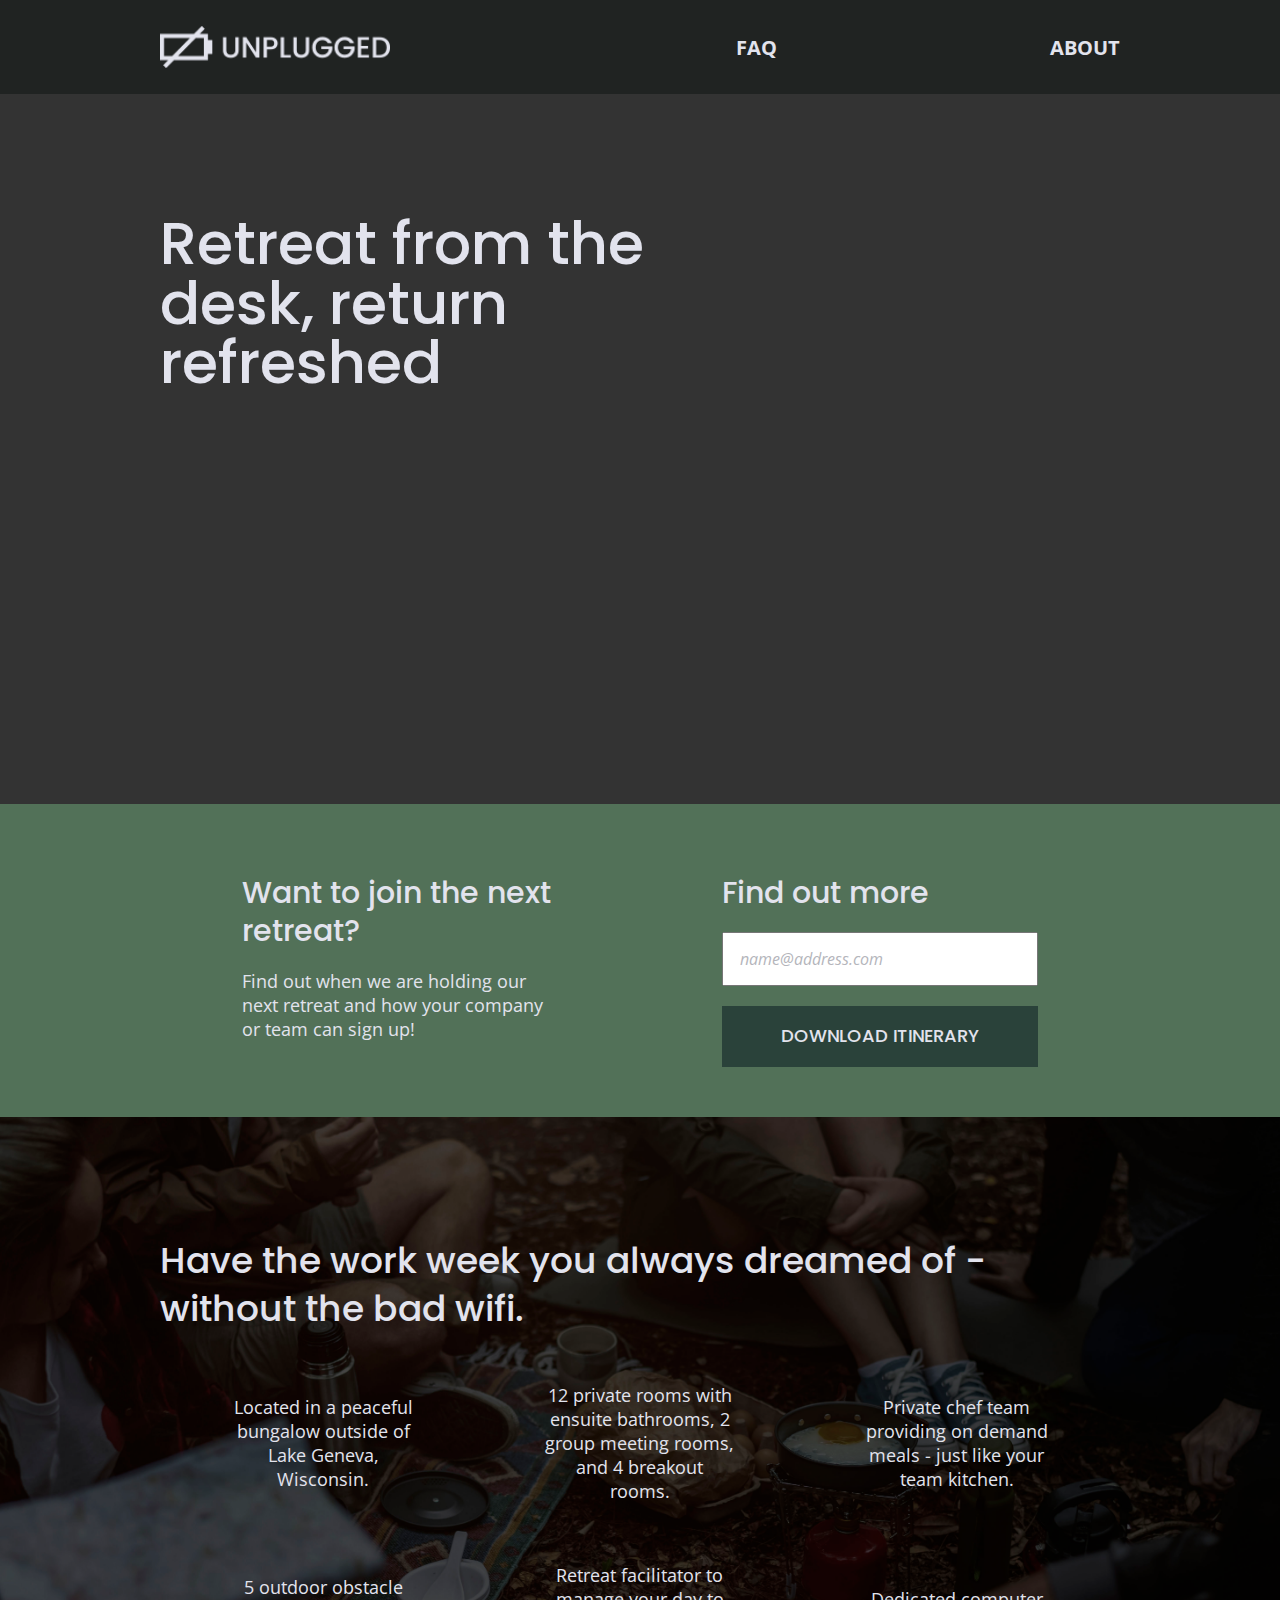
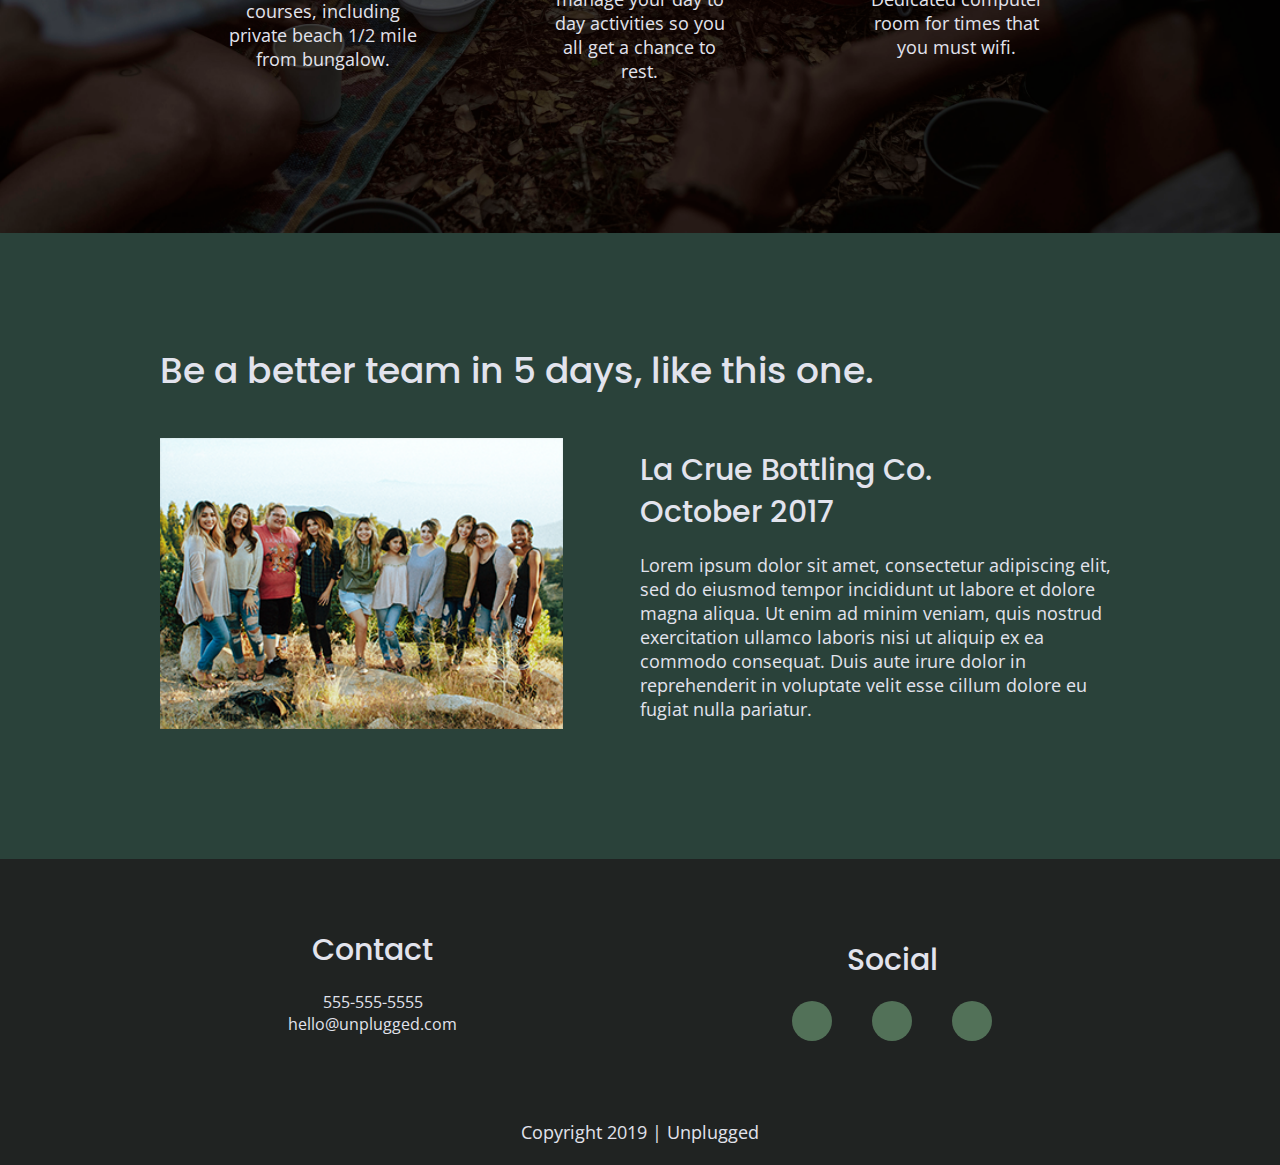
==== commit e6dc9419: "Finished adding last styling touches to project, fixed social media icons on footer" ====
--- a/index.html
+++ b/index.html
@@ -199,9 +199,9 @@
           
           <div class="social-icons">
 
-            <p><a href="www.facebook.com/unplugged" target="_blank"><i class="fas fa-facebook-f"></i></a></p>
-            <p><a href="www.twitter.com/unplugged" target="_blank"><i class="fas fa-twitter"></i></a></p>
-            <p><a href="www.instagram.com/unplugged" target="_blank"><i class="fas fa-instagram"></i></a></p>
+            <p><a href="www.facebook.com/unplugged" target="_blank"><i class="fab fa-facebook-f"></i></a></p>
+            <p><a href="www.twitter.com/unplugged" target="_blank"><i class="fab fa-twitter"></i></a></p>
+            <p><a href="www.instagram.com/unplugged" target="_blank"><i class="fab fa-instagram"></i></a></p>
 
           </div>
 
--- a/css/main.css
+++ b/css/main.css
@@ -103,6 +103,7 @@
 ul,
 ol {
   list-style-type: none;
+  padding: 0;
 }
 
 a {
@@ -114,6 +115,7 @@
   font-family: "Poppins", sans-serif;
   font-weight: 500;
   font-size: 1.875em;
+  margin: 0;
 }
 
 h3,
@@ -171,12 +173,13 @@
 
    header nav {
      text-transform: uppercase;
+     font-size: 1.125em;
      font-weight: 700;
      display: flex;
      justify-content: space-around;
      align-items: center;
      flex-flow: row wrap;
-     width: 60%;
+     width: 40%;
    }
 
    header nav ul {
@@ -212,7 +215,7 @@
    }
 
    footer .contact {
-      margin-bottom: 45px; 
+     margin-bottom: 45px; 
    }
 
    address ul {
@@ -236,9 +239,8 @@
   }
 
   footer .social-icons p i {
-   font-size: 1.3125em;
+    font-size: 1.3125em;
  }
-
 
   footer .copyright {
     margin: 20px 0;
@@ -248,14 +250,6 @@
 /* ------------------------- Mobile Styles - Homepage -------------------------*/
    
 /* Hero area */
-
-header figure {
-  width: 60%;
-  display: flex;
-  justify-content: center;
-  align-items: center;
-  flex-flow: row wrap;
-}
 
 .hero-area {
   background: url("../img/hero-img.jpg") center no-repeat #333;
@@ -263,6 +257,7 @@
   display: flex;
   justify-content: center;
   flex-flow: row wrap;
+  min-height: 730px;
 }
 
 .hero-area h1 {
@@ -270,6 +265,7 @@
   font-family: "Poppins", Helvetica, Arial, sans-serif;
   font-weight: 500;
   line-height: 1.2;
+  margin: 0;
 }
 
 
@@ -336,14 +332,14 @@
   flex-flow: row wrap;
 }
 
+.features i {
+  font-size: 3.75em;
+  margin-bottom: 40px;
+}
+
 .features p {
   text-align: center;
   margin: 0;
-}
-
-.features i {
-  font-size: 3.75em;
-  margin-bottom: 40px;
 }
 
 /* Reviews */
@@ -546,6 +542,16 @@
     margin: 100px 0;
   }
 
+  h2 {
+    font-size: 2.25em;
+    line-height: 1.333;
+  }
+
+  h3 {
+    font-size: 1.5em;
+    line-height: 1.25;
+  }
+
   /* Header */
 
   header {
@@ -567,17 +573,24 @@
   }
 
   header nav ul {
-    justify-content: space-around;
+    justify-content: space-between;
   }
 
   .header-divider {
     display: none;
   }
 
-
+  .hero-area {
+    min-height: 720px;
+  }
 
   /* Hero area */
 
+  .hero-area h1 {
+    font-size: 3em;
+    line-height: 1;
+    margin: 0;
+  }
 
   /* Aside */
 
@@ -595,6 +608,10 @@
   }
 
   /* Features */
+
+  .features h2 {
+    margin-bottom: 20px;
+  }
 
   .features article {
     display: flex;
@@ -604,14 +621,15 @@
     flex-basis: 50%;
   }
 
+  .features .features-item-description {
+    width: 60%;
+  }
+
   .features i {
     font-size: 3.75em;
     margin-bottom: 40px;
   }
 
-  .features .features-item-description {
-    width: 60%;
-  }
 
   /* Reviews */
 
@@ -620,12 +638,18 @@
     justify-content: space-between;
   }
 
-  .reviews figure {
+  .reviews h2 {
+    width: 85%;
+  }
+
+  .reviews figure,
+  .reviews article div {
     width: 45%;
   }
 
-  .reviews article div {
-    width: 49%;
+  .reviews h3 {
+    width: 75%;
+    margin: 0;
   }
 
   /* Footer */
@@ -638,11 +662,26 @@
   .footer-content {
     display: flex;
     justify-content: space-between;
-    align-items: flex-start;
+    align-items: center;
+    flex-direction: row;
   }
 
   footer .contact {
     margin-bottom: 0;
+  }
+
+  .footer h4 {
+    font-size: 1.5em;
+    margin-bottom: 40px;
+  }
+
+  footer p {
+    line-height: 1.285;
+  }
+
+  footer .social-icons {
+    width: 12.5em;
+    justify-content: space-between;
   }
 
   footer .copyright {
@@ -663,7 +702,7 @@
   }
 
   .map figure {
-    padding-bottom: 91%;
+    padding-bottom: 50%;
   }
 
   .contact-section .content-wrapper h2 {
@@ -676,6 +715,10 @@
     align-items: flex-start;
   }
 
+  .contact-content h4 {
+    font-size: 1.5em;
+  }
+
     /* FAQ */
 
   .faq .content-wrapper {
@@ -690,6 +733,12 @@
     flex-basis: 45%;
   }
 
+  .faq h4,
+  .faq p {
+      font-size: .875em;
+      line-height: 1.125;
+  }
+
 
 
 @media only screen and (min-width: 1200px) {
@@ -697,14 +746,33 @@
 
   /* General Styles */
 
+  header {
+    padding: 15px 0;
+  }
+ 
   .content-wrapper {
     max-width: 960px;
     margin: 120px 0;
   }
 
-  /* Header */
+  h2 {
+    font-size: 2.25em;
+  }
+
+  h3,
+  h4 {
+    font-size: 1.875em;;
+  }
+
+  p {
+    font-size: 1.125em;
+    line-height: 1.333;
+  }
+
+  /* Hero Area */
 
   .hero-area h1 {
+    font-size: 3.71em;
     width: 60%;
   }
 
@@ -712,9 +780,9 @@
     width: 24%;
   }
 
-  /* Hero Area */
-
-
+  .hero-area {
+    min-height: 710px;
+  }
 
   /* Aside */
 
@@ -727,6 +795,10 @@
     width: 33%;
   }
 
+.form-description p {
+  font-size: 1.125em;
+}
+
   /* Features */
 
   .features h2 {
@@ -737,14 +809,9 @@
     flex-basis: 33%;
   }
 
-  .features i {
-    font-size: 3.75em;
-    margin-bottom: 40px;
-  }
-
   /* Reviews */
 
-  .reviews div {
+  .reviews article div {
     width: 50%;
   }
 
@@ -754,8 +821,8 @@
 
   /* Footer */
 
-  .footer .content-wrapper {
-    width: 90%;
+  footer h4 {
+    font-size: 1.875em;
   }
 
 
@@ -764,6 +831,13 @@
 
 .faq h2 {
   width: 100%;
+  font-size: 3em;
+}
+
+.faq h4,
+.faq p {
+  font-size: 1.125em;
+  line-height: 1;
 }
 
 
@@ -771,12 +845,13 @@
 /* -------------------------- About Page ---------------------------------*/
 
 .map figure {
-  padding-bottom: 65%;
+  padding-bottom: 40%;
 }
 
 .mission h2,
 .contact-section .content-wrapper h2 {
-  width: 100%;
+  width: 95%;
+  font-size: 3em;
 } 
 
 .contact-content h4 {
